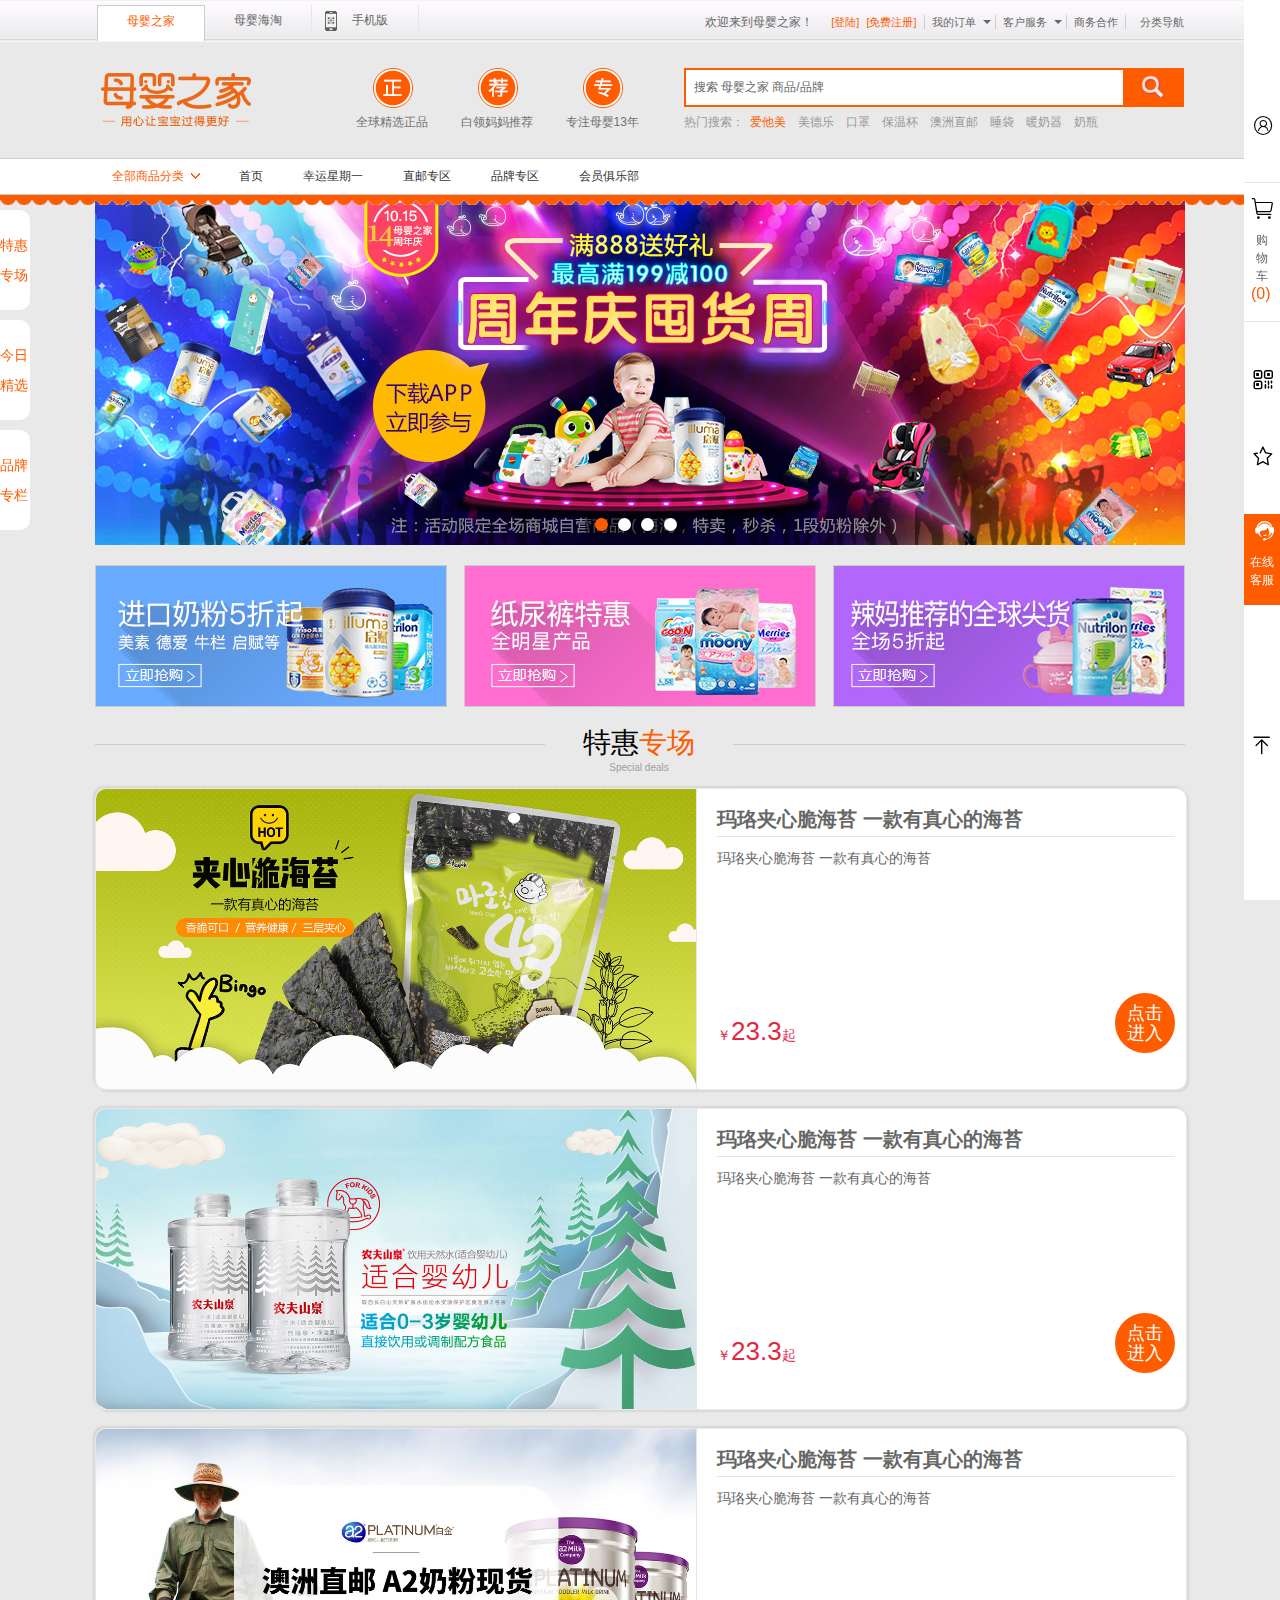
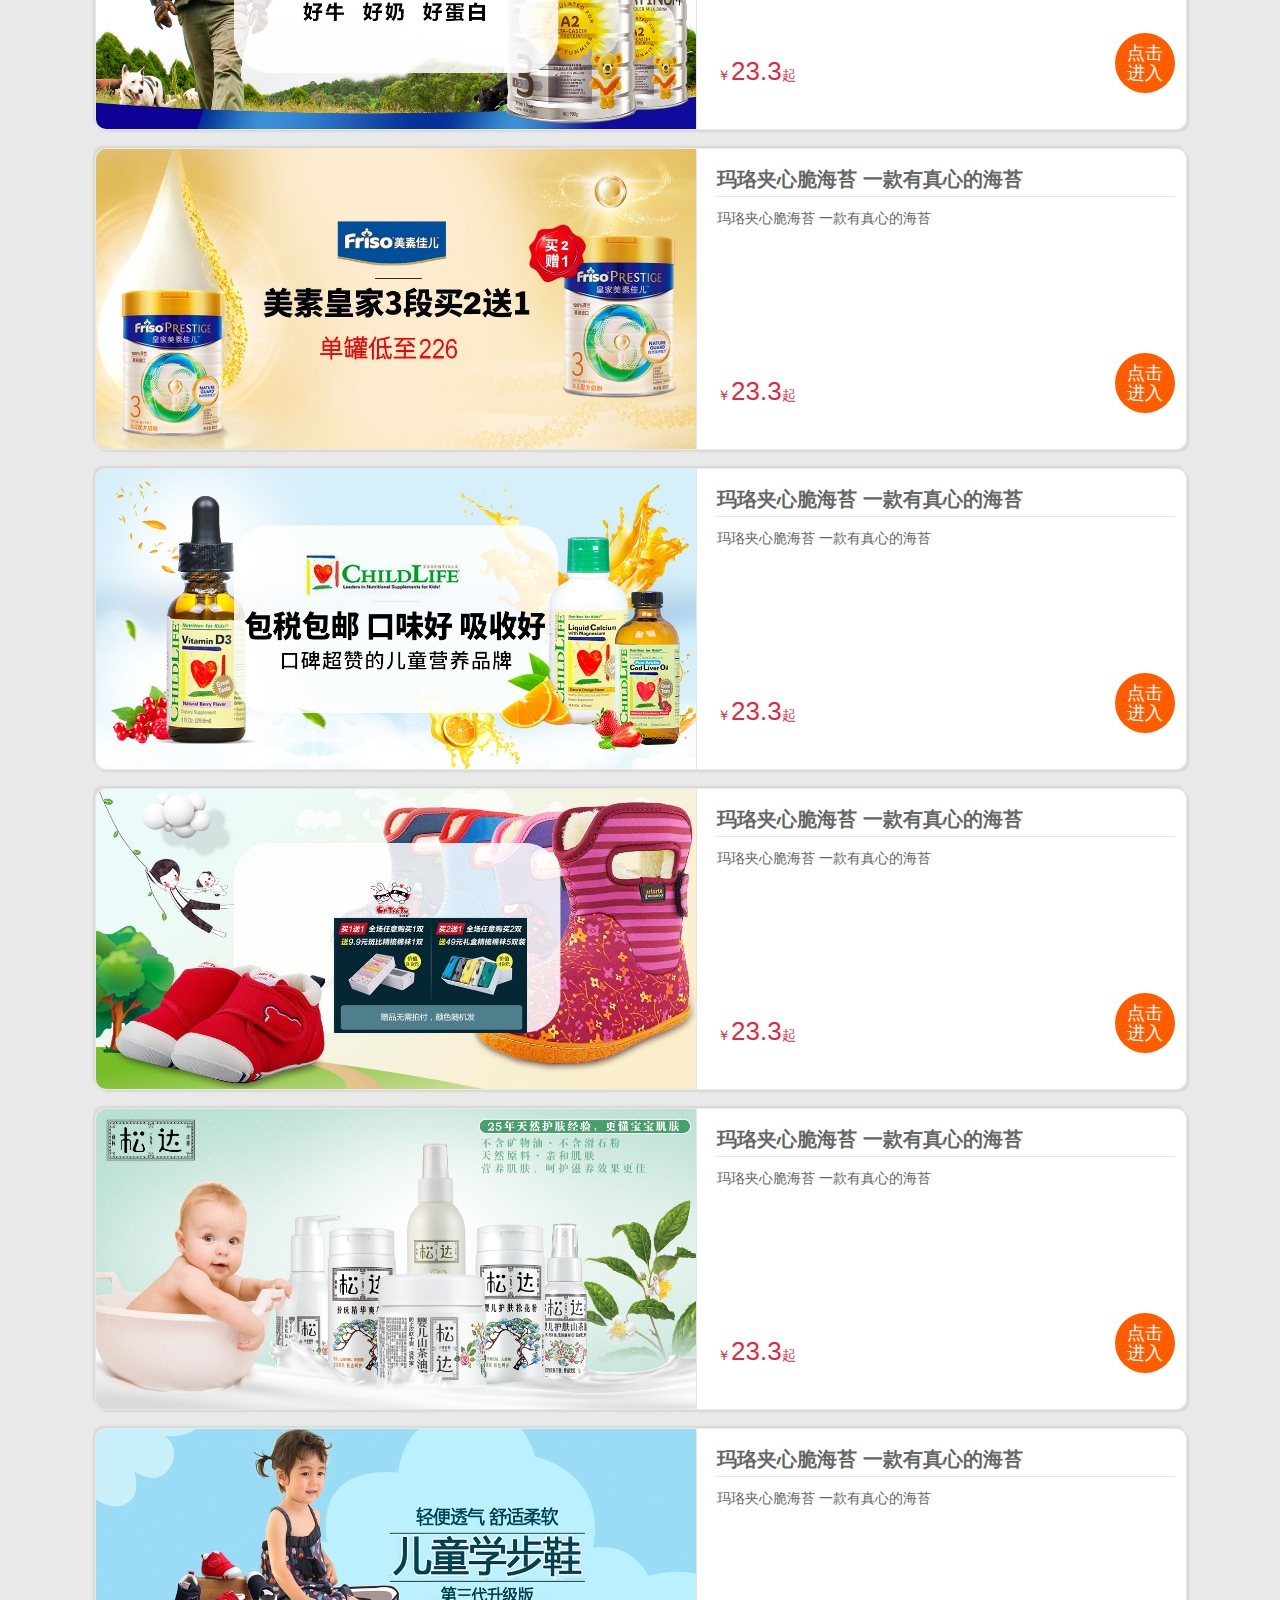
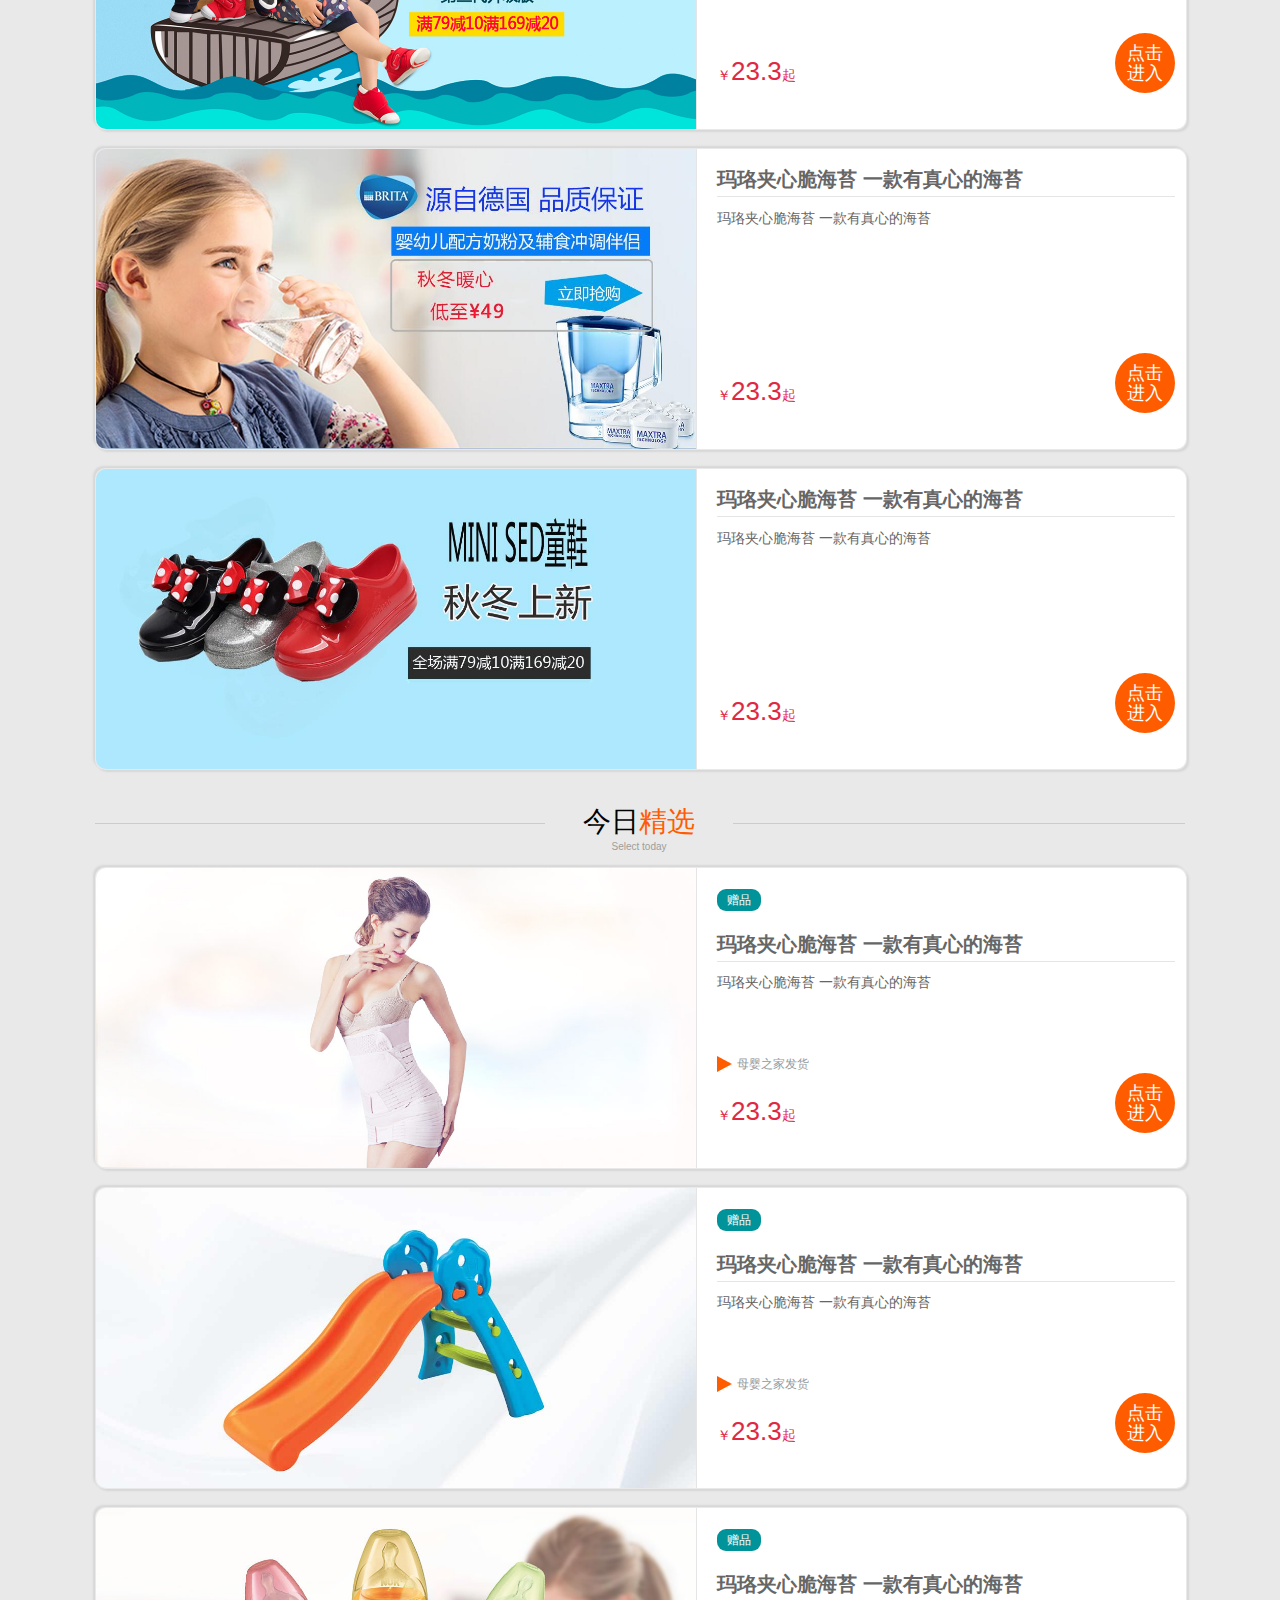
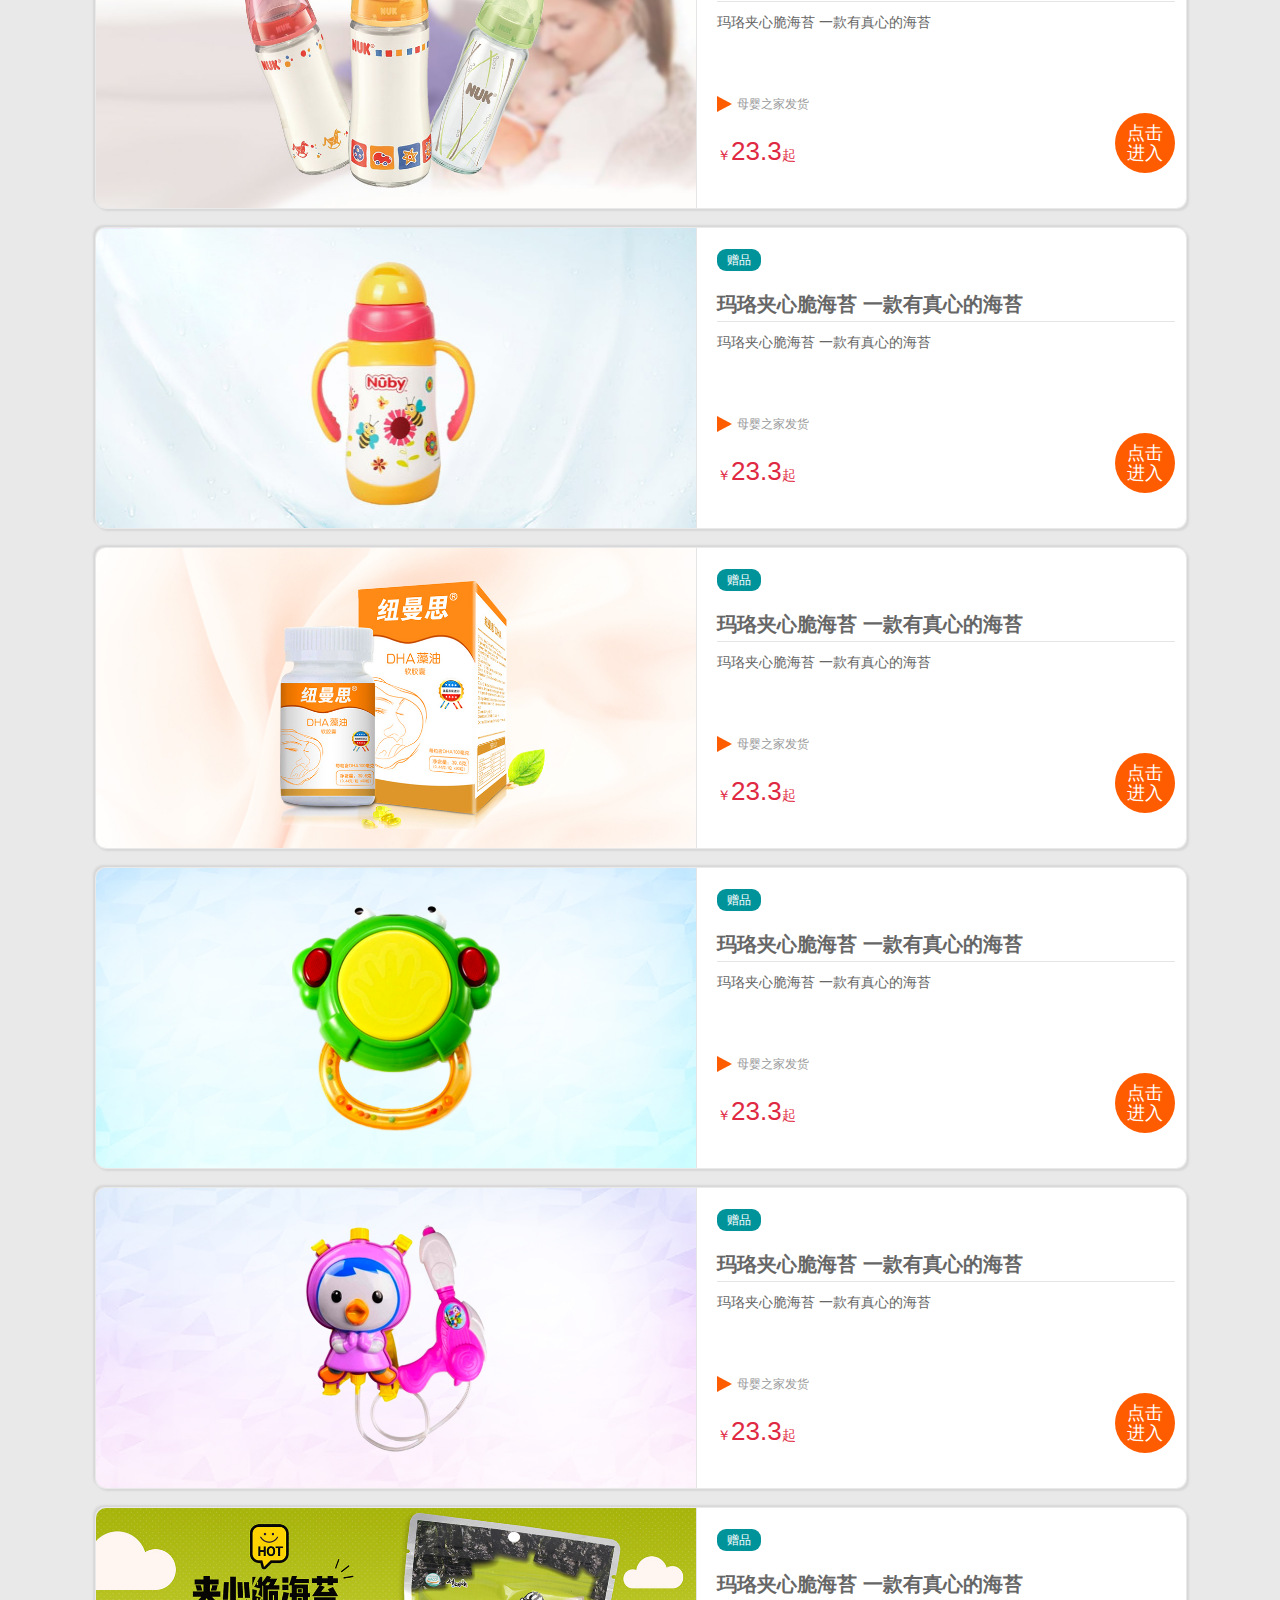
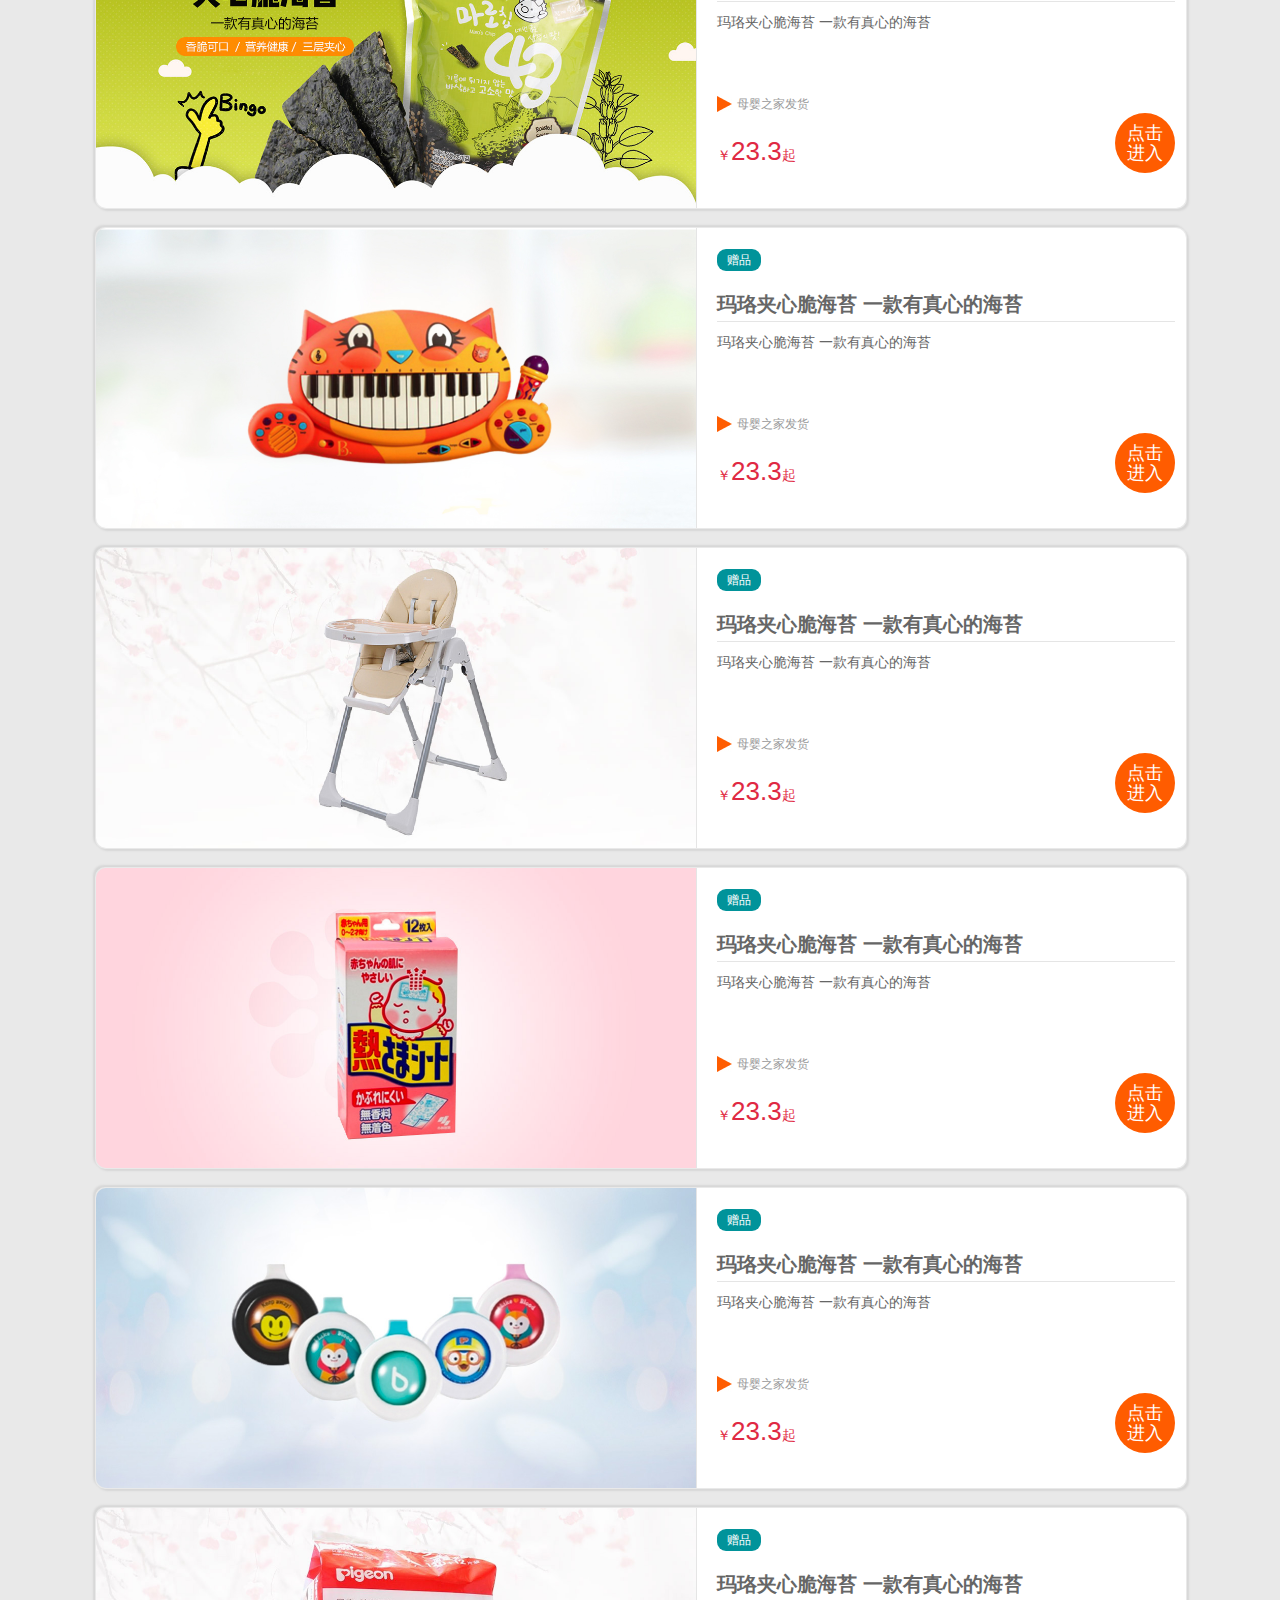
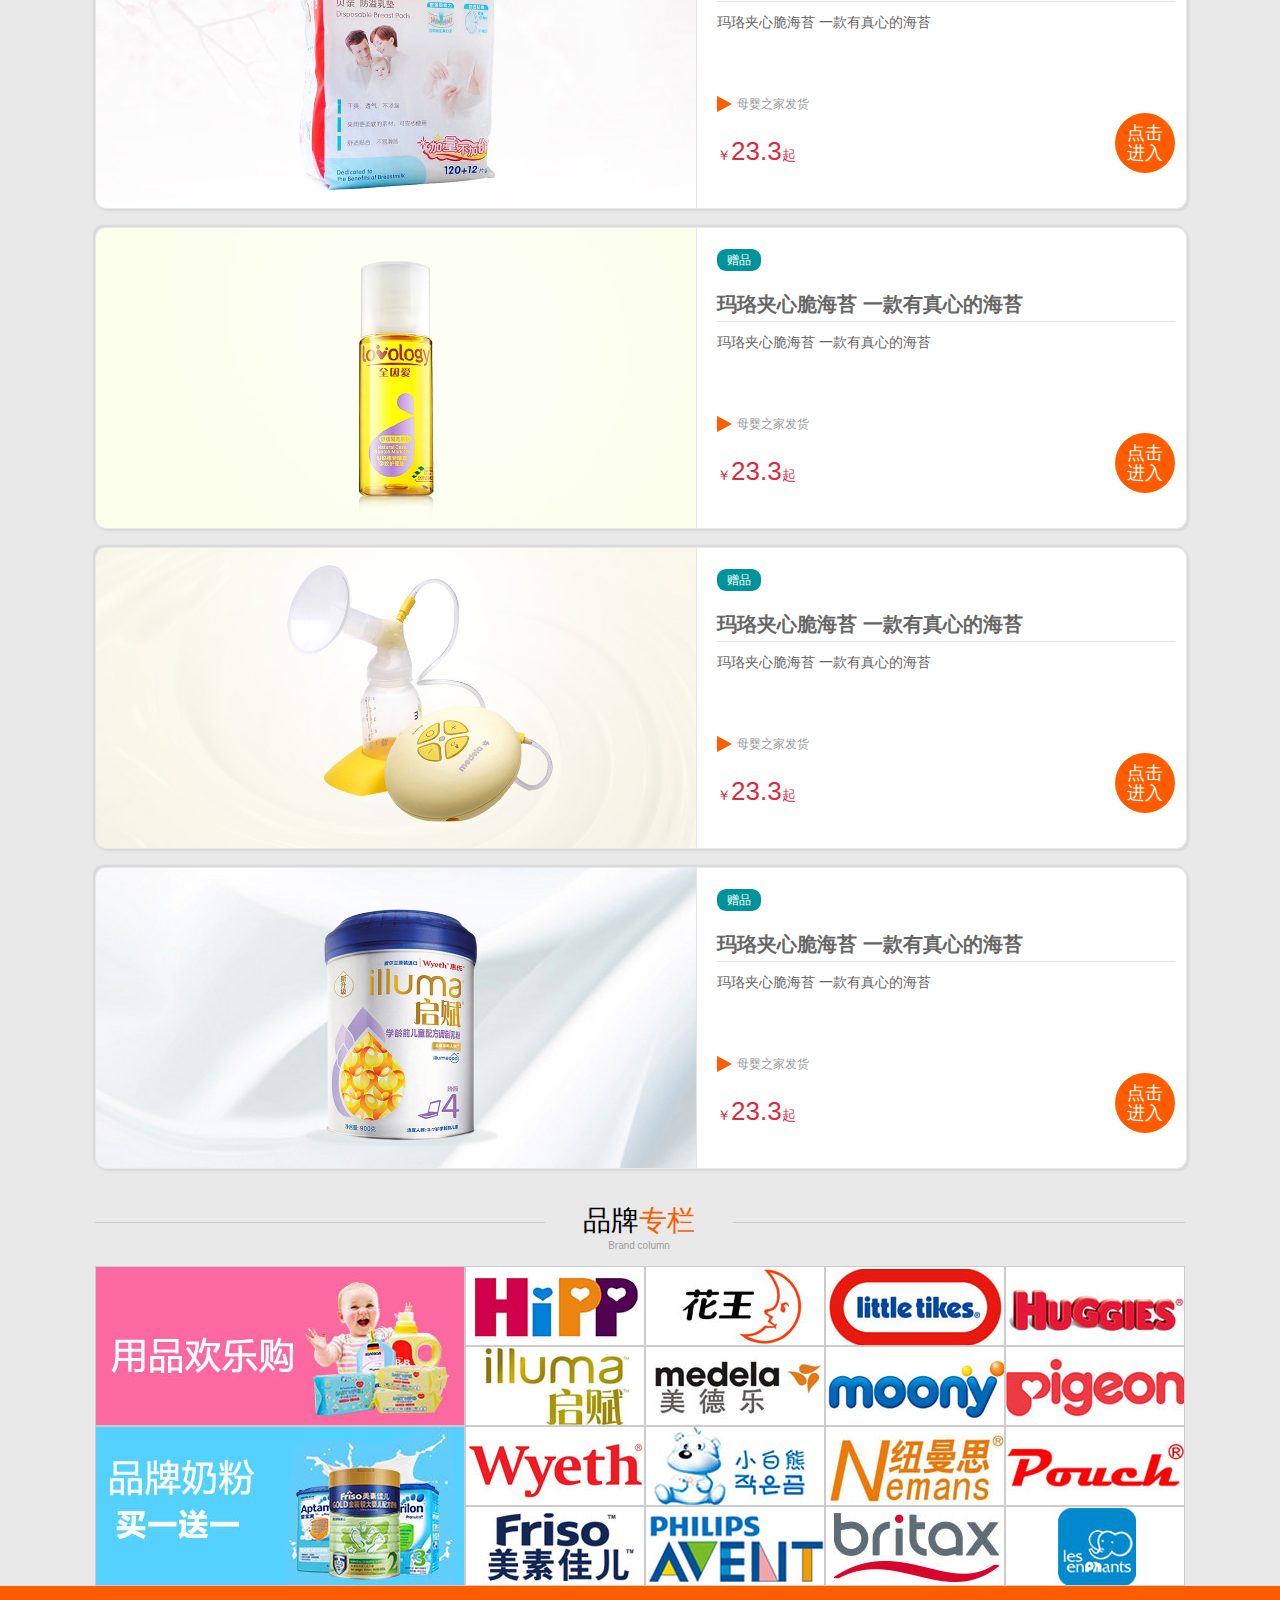
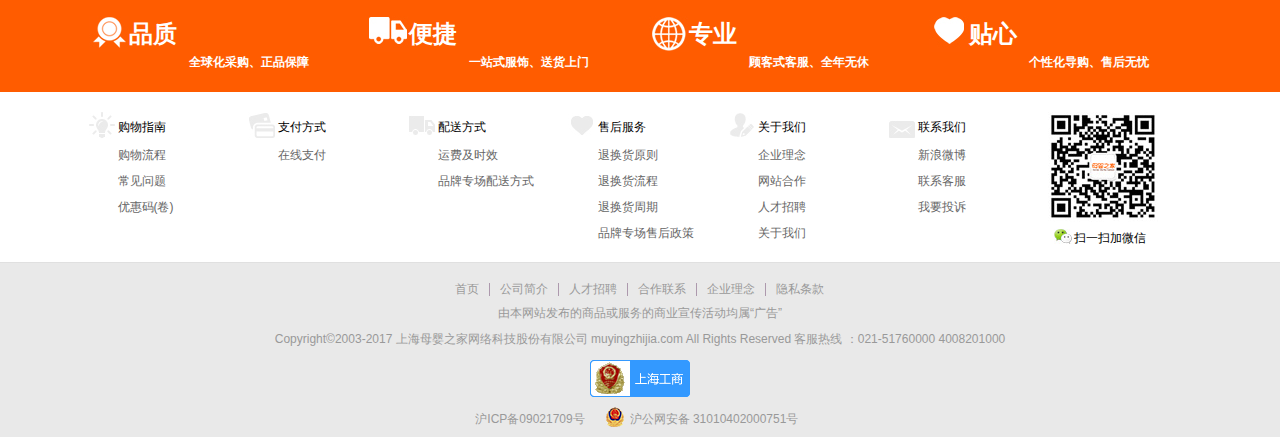
==== myzj-zuixin/html/index.html @ 72b18ee6 "提交项目-2017-11-07" ====
<!DOCTYPE html>
<html>
<head>
	<meta charset="UTF-8">
	<title>母婴之家首页</title>
	<!--<link rel="stylesheet" type="text/css" href="../css/common.css"/>-->
	<link rel="stylesheet" type="text/css" href="../css/index.css"/>
	<link rel="stylesheet" type="text/css" href="../css/iconfont/iconfont.css">
	<script src="../js/jquery-1.11.1.min.js"></script>
	<script src="../js/index.js"></script>
</head>
<body>
	<div class="aside">
		<div class="asidebox">
			<div class="person"><i class="iconfont icon-yonghu"></i></div>
			<div class="shopCar"><i class="iconfont icon-gouwuche"></i><p>购物车</p><span>(0)</span></div>
			<div class="ewm"><i class="iconfont icon-erweima"></i></div>
			<div class="wjx"><i class="iconfont icon-wujiaoxing-copy"></i></div>
			<div class="kefu"><i class="iconfont icon-kefu"></i><p>在线客服</p></div>
			<div class="db"><i class="iconfont icon-dingbu"></i></div>
			<div class="my">
				<div></div>
				<i class="iconfont icon-chahao"></i>
				<img src="../Index-img/139.jpg" />
				<p class="txt1">您好，母婴之家用户，请&ensp;<a href="#">登录</a>&ensp;&ensp;|&ensp;&ensp;<a href="#">注册</a></p>
			</div>
			<div class="my-car">
				<div></div>
				<p class="shop"><span>购物车</span><i class="iconfont icon-chahao"></i></p>
				<img src="../Index-img/140.jpg" />
				<p class="txt3">您的购物车还是空的去挑选喜欢的商品吧~</p>
				<p class="txt4">您可能会喜欢</p>
			</div>
			<div class="my-two">
				<div></div>
				<i class="iconfont icon-chahao"></i>
				<img src="../Index-img/139.jpg" />
				<p class="txt1">您好，母婴之家用户，请&ensp;<a href="#">登录</a>&ensp;&ensp;|&ensp;&ensp;<a href="#">注册</a></p>
			</div>
			<div class="my-kefu"><div></div>客服</div>
			<div class="my-top"><div></div>返回顶部</div>
		</div>
	</div>
	
	<div class="header">
		<div class="headerbox">
			<div class="header-top">
				<div class="left">
					<a href="http://127.0.0.1:8020/01cookie/myzj-zuixin/html/index.html" class="my">母婴之家</a>
					<a href="http://haitao.muyingzhijia.com/">母婴海淘</a>
					<div class="lastbox">
						<a href="#" class="last">
							<span>手机版</span>
						</a>
						<img src="../Index-img/9.jpg" class="pic"/>
					</div>
				</div>
				<div class="right">
					<p>欢迎来到母婴之家！</p>
					<a href="http://127.0.0.1:8020/01cookie/myzj-zuixin/html/login.html" class="login">[登陆]</a>
					<a href="http://127.0.0.1:8020/01cookie/myzj-zuixin/html/regist.html" class="free">[免费注册]</a>
					<li class="one">
						<a href="#" class="link">我的订单<span></span></a>
						<ul>
							<li><a href="#"></a></li>
							<li><a href="#">我的家</a></li>
							<li><a href="#">我的提问</a></li>
							<li><a href="#">我的评论</a></li>
							<li><a href="#">我的收藏</a></li>
							<li><a href="#">我的幸运星</a></li>
						</ul>
					</li>
					<li class="one">
						<a href="#" class="link">客户服务<span></span></a>
						<ul>
							<li><a href="#"></a></li>
							<li><a href="#">在线客服</a></li>
							<li><a href="#">帮助中心</a></li>
						</ul>
					</li>
					<li class="one"><a href="#">商务合作</a></li>
					<li class="one"><a href="#" class="last">分类导航</a></li>
				</div>
			</div>
			<div class="header-bottom">
				<div class="left"></div>
				<div class="center">
					<li>
						<img src="../Index-img/2.jpg"/>
						<a href="#">全球精选正品</a>
					</li>
					<li>
						<img src="../Index-img/3.jpg"/>
						<a href="#">白领妈妈推荐</a>
					</li>
					<li>
						<img src="../Index-img/4.jpg"/>
						<a href="#">专注母婴13年</a>
					</li>
				</div>
				<div class="right">
					<input type= "text" class="txt" value = "搜索 母婴之家 商品/品牌"/>
					<a href="#" class="btn"></a>
					<ul>
						<li>热门搜索：</li>
						<li><a href="#" class="first" title="爱他美">爱他美</a></li>
						<li><a href="#" title="美德乐">美德乐</a></li>
						<li><a href="#" title="口罩">口罩</a></li>
						<li><a href="#" title="保温杯">保温杯</a></li>
						<li><a href="#" title="澳洲直邮">澳洲直邮</a></li>
						<li><a href="#" title="睡袋">睡袋</a></li>
						<li><a href="#" title="暖奶器">暖奶器</a></li>
						<li><a href="#"title="奶瓶">奶瓶</a></li>
					</ul>
				</div>
			</div>
		</div>
	</div>
	<div class="nav">
		<div class="navbox">
			<div class="navcontent">
				<a href="#" class="all">全部商品分类</a>
			<div class="side">
				<ul>
					<li>
						<a href="#" class="li"><img src ="../Index-img/11.jpg" class="img"/>妈妈专区</a>
						<div class="links">
							<div class="link-left">
								<div class="content">
									<dl>
										<dt><a href="#">孕妇内衣</a></dt>
										<dd><a href="#">哺乳文胸</a></dd>
										<dd><a href="#">内裤/生理裤/产检裤</a></dd>
										<dd><a href="#">托腹裤/带</a></dd>
									</dl>
									<dl>
										<dt><a href="#">孕妇装</a></dt>
										<dd><a href="#">孕妇帽/产妇帽</a></dd>
										<dd><a href="#">孕妇鞋/袜</a></dd>
										<dd><a href="#">防辐射服/用品</a></dd>
										<dd><a href="#">月子服/哺乳衣/居家服</a></dd>
										<dd><a href="#">上衣薄外套</a></dd>
										<dd><a href="#">裤子/打底裤</a></dd>
										<dd><a href="#">裙子</a></dd>
									</dl>
									<dl>
										<dt><a href="#">母乳喂养</a></dt>
										<dd><a href="#">吸奶器</a></dd>
										<dd><a href="#">母乳储存</a></dd>
										<dd><a href="#">防溢乳垫</a></dd>
										<dd><a href="#">乳头保护/矫正</a></dd>
										<dd><a href="#">保温冰包/盒</a></dd>
										<dd><a href="#">母乳喂养配件</a></dd>
									</dl>
									<dl>
										<dt><a href="#">孕妈美容</a></dt>
										<dd><a href="#">眼部护理</a></dd>
										<dd><a href="#">面部护理</a></dd>
										<dd><a href="#">身体护理</a></dd>
										<dd><a href="#">洗发沐浴</a></dd>
										<dd><a href="#">口腔护理</a></dd>
									</dl>
									<dl>
										<dt><a href="#">待产/护理</a></dt>
										<dd><a href="#">哺乳枕/侧睡枕/抱枕靠垫</a></dd>
										<dd><a href="#">妈妈湿巾/清洁棉</a></dd>
										<dd><a href="#">一次性用品</a></dd>
										<dd><a href="#">产褥垫护理垫</a></dd>
										<dd><a href="#">待产包</a></dd>
										<dd><a href="#">卫生巾</a></dd>
									</dl>
									<dl>
										<dt><a href="#">塑性美体</a></dt>
										<dd><a href="#">束腹带/骨盆带</a></dd>
										<dd><a href="#">束身衣/束腹裤</a></dd>
										<dd><a href="#">妊娠纹修复</a></dd>
									</dl>
									<dl>
										<dt><a href="#">妈妈营养品</a></dt>
										<dd><a href="#">孕妇奶粉</a></dd>
										<dd><a href="#">叶酸</a></dd>
										<dd><a href="#">DHA/鱼油</a></dd>
										<dd><a href="#">益生菌/元</a></dd>
										<dd><a href="#">钙铁锌</a></dd>
										<dd><a href="#">营养素</a></dd>
										<dd><a href="#">产后营养素</a></dd>
										<dd><a href="#">坚果/休闲食品</a></dd>
									</dl>
								</div>
							</div>
							<div class="link-right">
								<a href="#"><img src="../Index-img/23.jpg"/></a>
								<a href="#"><img src="../Index-img/24.jpg"/></a>
								<a href="#"><img src="../Index-img/25.jpg"/></a>
								<a href="#"><img src="../Index-img/26.jpg"/></a>
								<a href="#"><img src="../Index-img/27.jpg"/></a>
								<a href="#"><img src="../Index-img/28.jpg"/></a>
								<a href="#"><img src="../Index-img/29.jpg"/></a>
								<a href="#"><img src="../Index-img/30.jpg"/></a>
								<a href="#"><img src="../Index-img/31.jpg"/></a>
								<a href="#"><img src="../Index-img/32.jpg"/></a>
								<a href="#"><img src="../Index-img/33.jpg"/></a>
								<a href="#"><img src="../Index-img/34.jpg"/></a>
							</div>
						</div>
					</li>
					<li>
							<a href="#" class="li"><img src ="../Index-img/12.jpg" class="img"/>哺乳喂养</a>
							<div class="links">
								<div class="link-left">
									<div class="content">
										<dl>
											<dt><a href="#">母乳喂养</a></dt>
											<dd><a href="#">吸奶器</a></dd>
											<dd><a href="#">母乳储存</a></dd>
											<dd><a href="#">防溢乳垫</a></dd>
											<dd><a href="#">乳头保护/矫正</a></dd>
											<dd><a href="#">保温冰包/盒</a></dd>
											<dd><a href="#">母乳喂养配件</a></dd>
										</dl>
										<dl>
											<dt><a href="#">孕妈美容</a></dt>
											<dd><a href="#">眼部护理</a></dd>
											<dd><a href="#">面部护理</a></dd>
											<dd><a href="#">身体护理</a></dd>
											<dd><a href="#">洗发沐浴</a></dd>
											<dd><a href="#">口腔护理</a></dd>
										</dl>
										<dl>
											<dt><a href="#">待产/护理</a></dt>
											<dd><a href="#">哺乳枕/侧睡枕/抱枕靠垫</a></dd>
											<dd><a href="#">妈妈湿巾/清洁棉</a></dd>
											<dd><a href="#">一次性用品</a></dd>
											<dd><a href="#">产褥垫护理垫</a></dd>
											<dd><a href="#">待产包</a></dd>
											<dd><a href="#">卫生巾</a></dd>
										</dl>
										<dl>
											<dt><a href="#">塑性美体</a></dt>
											<dd><a href="#">束腹带/骨盆带</a></dd>
											<dd><a href="#">束身衣/束腹裤</a></dd>
											<dd><a href="#">妊娠纹修复</a></dd>
										</dl>
										<dl>
											<dt><a href="#">妈妈营养品</a></dt>
											<dd><a href="#">孕妇奶粉</a></dd>
											<dd><a href="#">叶酸</a></dd>
											<dd><a href="#">DHA/鱼油</a></dd>
											<dd><a href="#">益生菌/元</a></dd>
											<dd><a href="#">钙铁锌</a></dd>
											<dd><a href="#">营养素</a></dd>
											<dd><a href="#">产后营养素</a></dd>
											<dd><a href="#">坚果/休闲食品</a></dd>
										</dl>
									</div>
								</div>
								<div class="link-right">
									<a href="#"><img src="../Index-img/23.jpg"/></a>
									<a href="#"><img src="../Index-img/24.jpg"/></a>
									<a href="#"><img src="../Index-img/25.jpg"/></a>
									<a href="#"><img src="../Index-img/26.jpg"/></a>
									<a href="#"><img src="../Index-img/27.jpg"/></a>
									<a href="#"><img src="../Index-img/28.jpg"/></a>
									<a href="#"><img src="../Index-img/29.jpg"/></a>
									<a href="#"><img src="../Index-img/30.jpg"/></a>
									<a href="#"><img src="../Index-img/31.jpg"/></a>
									<a href="#"><img src="../Index-img/32.jpg"/></a>
									<a href="#"><img src="../Index-img/33.jpg"/></a>
									<a href="#"><img src="../Index-img/34.jpg"/></a>
								</div>
							</div>
					</li>
					<li>
						<a href="#" class="li"><img src ="../Index-img/13.jpg" class="img"/>奶粉辅食</a>
						<div class="links">
							<div class="link-left">
								<div class="content">
									<dl>
										<dt><a href="#">待产/护理</a></dt>
										<dd><a href="#">哺乳枕/侧睡枕/抱枕靠垫</a></dd>
										<dd><a href="#">妈妈湿巾/清洁棉</a></dd>
										<dd><a href="#">一次性用品</a></dd>
										<dd><a href="#">产褥垫护理垫</a></dd>
										<dd><a href="#">待产包</a></dd>
										<dd><a href="#">卫生巾</a></dd>
									</dl>
									<dl>
										<dt><a href="#">塑性美体</a></dt>
										<dd><a href="#">束腹带/骨盆带</a></dd>
										<dd><a href="#">束身衣/束腹裤</a></dd>
										<dd><a href="#">妊娠纹修复</a></dd>
									</dl>
									<dl>
										<dt><a href="#">妈妈营养品</a></dt>
										<dd><a href="#">孕妇奶粉</a></dd>
										<dd><a href="#">叶酸</a></dd>
										<dd><a href="#">DHA/鱼油</a></dd>
										<dd><a href="#">益生菌/元</a></dd>
										<dd><a href="#">钙铁锌</a></dd>
										<dd><a href="#">营养素</a></dd>
										<dd><a href="#">产后营养素</a></dd>
										<dd><a href="#">坚果/休闲食品</a></dd>
									</dl>
									<dl>
										<dt><a href="#">孕妇内衣</a></dt>
										<dd><a href="#">哺乳文胸</a></dd>
										<dd><a href="#">内裤/生理裤/产检裤</a></dd>
										<dd><a href="#">托腹裤/带</a></dd>
									</dl>
									<dl>
										<dt><a href="#">孕妇装</a></dt>
										<dd><a href="#">孕妇帽/产妇帽</a></dd>
										<dd><a href="#">孕妇鞋/袜</a></dd>
										<dd><a href="#">防辐射服/用品</a></dd>
										<dd><a href="#">月子服/哺乳衣/居家服</a></dd>
										<dd><a href="#">上衣薄外套</a></dd>
										<dd><a href="#">裤子/打底裤</a></dd>
										<dd><a href="#">裙子</a></dd>
									</dl>
									<dl>
										<dt><a href="#">母乳喂养</a></dt>
										<dd><a href="#">吸奶器</a></dd>
										<dd><a href="#">母乳储存</a></dd>
										<dd><a href="#">防溢乳垫</a></dd>
										<dd><a href="#">乳头保护/矫正</a></dd>
										<dd><a href="#">保温冰包/盒</a></dd>
										<dd><a href="#">母乳喂养配件</a></dd>
									</dl>
									<dl>
										<dt><a href="#">孕妈美容</a></dt>
										<dd><a href="#">眼部护理</a></dd>
										<dd><a href="#">面部护理</a></dd>
										<dd><a href="#">身体护理</a></dd>
										<dd><a href="#">洗发沐浴</a></dd>
										<dd><a href="#">口腔护理</a></dd>
									</dl>
									<dl>
										<dt><a href="#">待产/护理</a></dt>
										<dd><a href="#">哺乳枕/侧睡枕/抱枕靠垫</a></dd>
										<dd><a href="#">妈妈湿巾/清洁棉</a></dd>
										<dd><a href="#">一次性用品</a></dd>
										<dd><a href="#">产褥垫护理垫</a></dd>
										<dd><a href="#">待产包</a></dd>
										<dd><a href="#">卫生巾</a></dd>
									</dl>
									<dl>
										<dt><a href="#">塑性美体</a></dt>
										<dd><a href="#">束腹带/骨盆带</a></dd>
										<dd><a href="#">束身衣/束腹裤</a></dd>
										<dd><a href="#">妊娠纹修复</a></dd>
									</dl>
									<dl>
										<dt><a href="#">妈妈营养品</a></dt>
										<dd><a href="#">孕妇奶粉</a></dd>
										<dd><a href="#">叶酸</a></dd>
										<dd><a href="#">DHA/鱼油</a></dd>
										<dd><a href="#">益生菌/元</a></dd>
										<dd><a href="#">钙铁锌</a></dd>
										<dd><a href="#">营养素</a></dd>
										<dd><a href="#">产后营养素</a></dd>
										<dd><a href="#">坚果/休闲食品</a></dd>
									</dl>
								</div>
							</div>
							<div class="link-right">
								<a href="#"><img src="../Index-img/23.jpg"/></a>
								<a href="#"><img src="../Index-img/24.jpg"/></a>
								<a href="#"><img src="../Index-img/25.jpg"/></a>
								<a href="#"><img src="../Index-img/26.jpg"/></a>
								<a href="#"><img src="../Index-img/27.jpg"/></a>
								<a href="#"><img src="../Index-img/28.jpg"/></a>
								<a href="#"><img src="../Index-img/29.jpg"/></a>
								<a href="#"><img src="../Index-img/30.jpg"/></a>
								<a href="#"><img src="../Index-img/31.jpg"/></a>
								<a href="#"><img src="../Index-img/32.jpg"/></a>
								<a href="#"><img src="../Index-img/33.jpg"/></a>
								<a href="#"><img src="../Index-img/34.jpg"/></a>
							</div>
						</div>
					</li>
					<li>
						<a href="#" class="li"><img src ="../Index-img/14.jpg" class="img"/>纸尿裤湿巾</a>
						<div class="links">
							<div class="link-left">
								<div class="content">
									<dl>
										<dt><a href="#">母乳喂养</a></dt>
										<dd><a href="#">吸奶器</a></dd>
										<dd><a href="#">母乳储存</a></dd>
										<dd><a href="#">防溢乳垫</a></dd>
										<dd><a href="#">乳头保护/矫正</a></dd>
										<dd><a href="#">保温冰包/盒</a></dd>
										<dd><a href="#">母乳喂养配件</a></dd>
									</dl>
									<dl>
										<dt><a href="#">孕妈美容</a></dt>
										<dd><a href="#">眼部护理</a></dd>
										<dd><a href="#">面部护理</a></dd>
										<dd><a href="#">身体护理</a></dd>
										<dd><a href="#">洗发沐浴</a></dd>
										<dd><a href="#">口腔护理</a></dd>
									</dl>
									<dl>
										<dt><a href="#">待产/护理</a></dt>
										<dd><a href="#">哺乳枕/侧睡枕/抱枕靠垫</a></dd>
										<dd><a href="#">妈妈湿巾/清洁棉</a></dd>
										<dd><a href="#">一次性用品</a></dd>
										<dd><a href="#">产褥垫护理垫</a></dd>
										<dd><a href="#">待产包</a></dd>
										<dd><a href="#">卫生巾</a></dd>
									</dl>
									<dl>
										<dt><a href="#">塑性美体</a></dt>
										<dd><a href="#">束腹带/骨盆带</a></dd>
										<dd><a href="#">束身衣/束腹裤</a></dd>
										<dd><a href="#">妊娠纹修复</a></dd>
									</dl>
									<dl>
										<dt><a href="#">妈妈营养品</a></dt>
										<dd><a href="#">孕妇奶粉</a></dd>
										<dd><a href="#">叶酸</a></dd>
										<dd><a href="#">DHA/鱼油</a></dd>
										<dd><a href="#">益生菌/元</a></dd>
										<dd><a href="#">钙铁锌</a></dd>
										<dd><a href="#">营养素</a></dd>
										<dd><a href="#">产后营养素</a></dd>
										<dd><a href="#">坚果/休闲食品</a></dd>
									</dl>
								</div>
							</div>
							<div class="link-right">
								<a href="#"><img src="../Index-img/23.jpg"/></a>
								<a href="#"><img src="../Index-img/24.jpg"/></a>
								<a href="#"><img src="../Index-img/25.jpg"/></a>
								<a href="#"><img src="../Index-img/26.jpg"/></a>
								<a href="#"><img src="../Index-img/27.jpg"/></a>
								<a href="#"><img src="../Index-img/28.jpg"/></a>
								<a href="#"><img src="../Index-img/29.jpg"/></a>
								<a href="#"><img src="../Index-img/30.jpg"/></a>
								<a href="#"><img src="../Index-img/31.jpg"/></a>
								<a href="#"><img src="../Index-img/32.jpg"/></a>
								<a href="#"><img src="../Index-img/33.jpg"/></a>
								<a href="#"><img src="../Index-img/34.jpg"/></a>
							</div>
						</div>
					</li>
					<li>
						<a href="#" class="li"><img src ="../Index-img/15.jpg" class="img"/>洗护用品</a>
						<div class="links">
							<div class="link-left">
								<div class="content">
									<dl>
										<dt><a href="#">孕妇内衣</a></dt>
										<dd><a href="#">哺乳文胸</a></dd>
										<dd><a href="#">内裤/生理裤/产检裤</a></dd>
										<dd><a href="#">托腹裤/带</a></dd>
									</dl>
									<dl>
										<dt><a href="#">塑性美体</a></dt>
										<dd><a href="#">束腹带/骨盆带</a></dd>
										<dd><a href="#">束身衣/束腹裤</a></dd>
										<dd><a href="#">妊娠纹修复</a></dd>
									</dl>
									<dl>
										<dt><a href="#">妈妈营养品</a></dt>
										<dd><a href="#">孕妇奶粉</a></dd>
										<dd><a href="#">叶酸</a></dd>
										<dd><a href="#">DHA/鱼油</a></dd>
										<dd><a href="#">益生菌/元</a></dd>
										<dd><a href="#">钙铁锌</a></dd>
										<dd><a href="#">营养素</a></dd>
										<dd><a href="#">产后营养素</a></dd>
										<dd><a href="#">坚果/休闲食品</a></dd>
									</dl>
								</div>
							</div>
							<div class="link-right">
								<a href="#"><img src="../Index-img/23.jpg"/></a>
								<a href="#"><img src="../Index-img/24.jpg"/></a>
								<a href="#"><img src="../Index-img/25.jpg"/></a>
								<a href="#"><img src="../Index-img/26.jpg"/></a>
								<a href="#"><img src="../Index-img/27.jpg"/></a>
								<a href="#"><img src="../Index-img/28.jpg"/></a>
								<a href="#"><img src="../Index-img/29.jpg"/></a>
								<a href="#"><img src="../Index-img/30.jpg"/></a>
								<a href="#"><img src="../Index-img/31.jpg"/></a>
								<a href="#"><img src="../Index-img/32.jpg"/></a>
								<a href="#"><img src="../Index-img/33.jpg"/></a>
								<a href="#"><img src="../Index-img/34.jpg"/></a>
							</div>
						</div>
					</li>
					<li>
						<a href="#" class="li"><img src ="../Index-img/16.jpg" class="img"/>宝宝服饰</a>
						<div class="links">
							<div class="link-left">
								<div class="content">
									<dl>
										<dt><a href="#">母乳喂养</a></dt>
										<dd><a href="#">吸奶器</a></dd>
										<dd><a href="#">母乳储存</a></dd>
										<dd><a href="#">防溢乳垫</a></dd>
										<dd><a href="#">乳头保护/矫正</a></dd>
										<dd><a href="#">保温冰包/盒</a></dd>
										<dd><a href="#">母乳喂养配件</a></dd>
									</dl>
									<dl>
										<dt><a href="#">孕妈美容</a></dt>
										<dd><a href="#">眼部护理</a></dd>
										<dd><a href="#">面部护理</a></dd>
										<dd><a href="#">身体护理</a></dd>
										<dd><a href="#">洗发沐浴</a></dd>
										<dd><a href="#">口腔护理</a></dd>
									</dl>
									<dl>
										<dt><a href="#">待产/护理</a></dt>
										<dd><a href="#">哺乳枕/侧睡枕/抱枕靠垫</a></dd>
										<dd><a href="#">妈妈湿巾/清洁棉</a></dd>
										<dd><a href="#">一次性用品</a></dd>
										<dd><a href="#">产褥垫护理垫</a></dd>
										<dd><a href="#">待产包</a></dd>
										<dd><a href="#">卫生巾</a></dd>
									</dl>
									<dl>
										<dt><a href="#">塑性美体</a></dt>
										<dd><a href="#">束腹带/骨盆带</a></dd>
										<dd><a href="#">束身衣/束腹裤</a></dd>
										<dd><a href="#">妊娠纹修复</a></dd>
									</dl>
									<dl>
										<dt><a href="#">妈妈营养品</a></dt>
										<dd><a href="#">孕妇奶粉</a></dd>
										<dd><a href="#">叶酸</a></dd>
										<dd><a href="#">DHA/鱼油</a></dd>
										<dd><a href="#">益生菌/元</a></dd>
										<dd><a href="#">钙铁锌</a></dd>
										<dd><a href="#">营养素</a></dd>
										<dd><a href="#">产后营养素</a></dd>
										<dd><a href="#">坚果/休闲食品</a></dd>
									</dl>
								</div>
							</div>
							<div class="link-right">
								<a href="#"><img src="../Index-img/23.jpg"/></a>
								<a href="#"><img src="../Index-img/24.jpg"/></a>
								<a href="#"><img src="../Index-img/25.jpg"/></a>
								<a href="#"><img src="../Index-img/26.jpg"/></a>
								<a href="#"><img src="../Index-img/27.jpg"/></a>
								<a href="#"><img src="../Index-img/28.jpg"/></a>
								<a href="#"><img src="../Index-img/29.jpg"/></a>
								<a href="#"><img src="../Index-img/30.jpg"/></a>
								<a href="#"><img src="../Index-img/31.jpg"/></a>
								<a href="#"><img src="../Index-img/32.jpg"/></a>
								<a href="#"><img src="../Index-img/33.jpg"/></a>
								<a href="#"><img src="../Index-img/34.jpg"/></a>
							</div>
						</div>
					</li>
					<li>
						<a href="#" class="li"><img src ="../Index-img/17.jpg" class="img"/>童车座椅</a>
						<div class="links">
							<div class="link-left">
								<div class="content">
									<dl>
										<dt><a href="#">孕妇内衣</a></dt>
										<dd><a href="#">哺乳文胸</a></dd>
										<dd><a href="#">内裤/生理裤/产检裤</a></dd>
										<dd><a href="#">托腹裤/带</a></dd>
									</dl>
									<dl>
										<dt><a href="#">孕妇装</a></dt>
										<dd><a href="#">孕妇帽/产妇帽</a></dd>
										<dd><a href="#">孕妇鞋/袜</a></dd>
										<dd><a href="#">防辐射服/用品</a></dd>
										<dd><a href="#">月子服/哺乳衣/居家服</a></dd>
										<dd><a href="#">上衣薄外套</a></dd>
										<dd><a href="#">裤子/打底裤</a></dd>
										<dd><a href="#">裙子</a></dd>
									</dl>
									<dl>
										<dt><a href="#">孕妇装</a></dt>
										<dd><a href="#">孕妇帽/产妇帽</a></dd>
										<dd><a href="#">孕妇鞋/袜</a></dd>
										<dd><a href="#">防辐射服/用品</a></dd>
										<dd><a href="#">月子服/哺乳衣/居家服</a></dd>
										<dd><a href="#">上衣薄外套</a></dd>
										<dd><a href="#">裤子/打底裤</a></dd>
										<dd><a href="#">裙子</a></dd>
									</dl>
									<dl>
										<dt><a href="#">母乳喂养</a></dt>
										<dd><a href="#">吸奶器</a></dd>
										<dd><a href="#">母乳储存</a></dd>
										<dd><a href="#">防溢乳垫</a></dd>
										<dd><a href="#">乳头保护/矫正</a></dd>
										<dd><a href="#">保温冰包/盒</a></dd>
										<dd><a href="#">母乳喂养配件</a></dd>
									</dl>
									<dl>
										<dt><a href="#">孕妈美容</a></dt>
										<dd><a href="#">眼部护理</a></dd>
										<dd><a href="#">面部护理</a></dd>
										<dd><a href="#">身体护理</a></dd>
										<dd><a href="#">洗发沐浴</a></dd>
										<dd><a href="#">口腔护理</a></dd>
									</dl>
									<dl>
										<dt><a href="#">待产/护理</a></dt>
										<dd><a href="#">哺乳枕/侧睡枕/抱枕靠垫</a></dd>
										<dd><a href="#">妈妈湿巾/清洁棉</a></dd>
										<dd><a href="#">一次性用品</a></dd>
										<dd><a href="#">产褥垫护理垫</a></dd>
										<dd><a href="#">待产包</a></dd>
										<dd><a href="#">卫生巾</a></dd>
									</dl>
									<dl>
										<dt><a href="#">塑性美体</a></dt>
										<dd><a href="#">束腹带/骨盆带</a></dd>
										<dd><a href="#">束身衣/束腹裤</a></dd>
										<dd><a href="#">妊娠纹修复</a></dd>
									</dl>
									<dl>
										<dt><a href="#">妈妈营养品</a></dt>
										<dd><a href="#">孕妇奶粉</a></dd>
										<dd><a href="#">叶酸</a></dd>
										<dd><a href="#">DHA/鱼油</a></dd>
										<dd><a href="#">益生菌/元</a></dd>
										<dd><a href="#">钙铁锌</a></dd>
										<dd><a href="#">营养素</a></dd>
										<dd><a href="#">产后营养素</a></dd>
										<dd><a href="#">坚果/休闲食品</a></dd>
									</dl>
								</div>
							</div>
							<div class="link-right">
								<a href="#"><img src="../Index-img/23.jpg"/></a>
								<a href="#"><img src="../Index-img/24.jpg"/></a>
								<a href="#"><img src="../Index-img/25.jpg"/></a>
								<a href="#"><img src="../Index-img/26.jpg"/></a>
								<a href="#"><img src="../Index-img/27.jpg"/></a>
								<a href="#"><img src="../Index-img/28.jpg"/></a>
								<a href="#"><img src="../Index-img/29.jpg"/></a>
								<a href="#"><img src="../Index-img/30.jpg"/></a>
								<a href="#"><img src="../Index-img/31.jpg"/></a>
								<a href="#"><img src="../Index-img/32.jpg"/></a>
								<a href="#"><img src="../Index-img/33.jpg"/></a>
								<a href="#"><img src="../Index-img/34.jpg"/></a>
							</div>
						</div>
					</li>
					<li>
						<a href="#" class="li"><img src ="../Index-img/18.jpg" class="img"/>玩具</a>
						<div class="links">
							<div class="link-left">
								<div class="content">
									<dl>
										<dt><a href="#">孕妇内衣</a></dt>
										<dd><a href="#">哺乳文胸</a></dd>
										<dd><a href="#">内裤/生理裤/产检裤</a></dd>
										<dd><a href="#">托腹裤/带</a></dd>
									</dl>
									<dl>
										<dt><a href="#">孕妇装</a></dt>
										<dd><a href="#">孕妇帽/产妇帽</a></dd>
										<dd><a href="#">孕妇鞋/袜</a></dd>
										<dd><a href="#">防辐射服/用品</a></dd>
										<dd><a href="#">月子服/哺乳衣/居家服</a></dd>
										<dd><a href="#">上衣薄外套</a></dd>
										<dd><a href="#">裤子/打底裤</a></dd>
										<dd><a href="#">裙子</a></dd>
									</dl>
									<dl>
										<dt><a href="#">母乳喂养</a></dt>
										<dd><a href="#">吸奶器</a></dd>
										<dd><a href="#">母乳储存</a></dd>
										<dd><a href="#">防溢乳垫</a></dd>
										<dd><a href="#">乳头保护/矫正</a></dd>
										<dd><a href="#">保温冰包/盒</a></dd>
										<dd><a href="#">母乳喂养配件</a></dd>
									</dl>
									<dl>
										<dt><a href="#">塑性美体</a></dt>
										<dd><a href="#">束腹带/骨盆带</a></dd>
										<dd><a href="#">束身衣/束腹裤</a></dd>
										<dd><a href="#">妊娠纹修复</a></dd>
									</dl>
									<dl>
										<dt><a href="#">妈妈营养品</a></dt>
										<dd><a href="#">孕妇奶粉</a></dd>
										<dd><a href="#">叶酸</a></dd>
										<dd><a href="#">DHA/鱼油</a></dd>
										<dd><a href="#">益生菌/元</a></dd>
										<dd><a href="#">钙铁锌</a></dd>
										<dd><a href="#">营养素</a></dd>
										<dd><a href="#">产后营养素</a></dd>
										<dd><a href="#">坚果/休闲食品</a></dd>
									</dl>
									<dl>
										<dt><a href="#">孕妇内衣</a></dt>
										<dd><a href="#">哺乳文胸</a></dd>
										<dd><a href="#">内裤/生理裤/产检裤</a></dd>
										<dd><a href="#">托腹裤/带</a></dd>
									</dl>
									<dl>
										<dt><a href="#">孕妇装</a></dt>
										<dd><a href="#">孕妇帽/产妇帽</a></dd>
										<dd><a href="#">孕妇鞋/袜</a></dd>
										<dd><a href="#">防辐射服/用品</a></dd>
										<dd><a href="#">月子服/哺乳衣/居家服</a></dd>
										<dd><a href="#">上衣薄外套</a></dd>
										<dd><a href="#">裤子/打底裤</a></dd>
										<dd><a href="#">裙子</a></dd>
									</dl>
									<dl>
										<dt><a href="#">母乳喂养</a></dt>
										<dd><a href="#">吸奶器</a></dd>
										<dd><a href="#">母乳储存</a></dd>
										<dd><a href="#">防溢乳垫</a></dd>
										<dd><a href="#">乳头保护/矫正</a></dd>
										<dd><a href="#">保温冰包/盒</a></dd>
										<dd><a href="#">母乳喂养配件</a></dd>
									</dl>
								</div>
							</div>
							<div class="link-right">
								<a href="#"><img src="../Index-img/23.jpg"/></a>
								<a href="#"><img src="../Index-img/24.jpg"/></a>
								<a href="#"><img src="../Index-img/25.jpg"/></a>
								<a href="#"><img src="../Index-img/26.jpg"/></a>
								<a href="#"><img src="../Index-img/27.jpg"/></a>
								<a href="#"><img src="../Index-img/28.jpg"/></a>
								<a href="#"><img src="../Index-img/29.jpg"/></a>
								<a href="#"><img src="../Index-img/30.jpg"/></a>
								<a href="#"><img src="../Index-img/31.jpg"/></a>
								<a href="#"><img src="../Index-img/32.jpg"/></a>
								<a href="#"><img src="../Index-img/33.jpg"/></a>
								<a href="#"><img src="../Index-img/34.jpg"/></a>
							</div>
						</div>
					</li>
					<li>
						<a href="#" class="li"><img src ="../Index-img/19.jpg" class="img"/>床椅寝具</a>
						<div class="links">
							<div class="link-left">
								<div class="content">
									<dl>
										<dt><a href="#">孕妇内衣</a></dt>
										<dd><a href="#">哺乳文胸</a></dd>
										<dd><a href="#">内裤/生理裤/产检裤</a></dd>
										<dd><a href="#">托腹裤/带</a></dd>
									</dl>
									<dl>
										<dt><a href="#">孕妇装</a></dt>
										<dd><a href="#">孕妇帽/产妇帽</a></dd>
										<dd><a href="#">孕妇鞋/袜</a></dd>
										<dd><a href="#">防辐射服/用品</a></dd>
										<dd><a href="#">月子服/哺乳衣/居家服</a></dd>
										<dd><a href="#">上衣薄外套</a></dd>
										<dd><a href="#">裤子/打底裤</a></dd>
										<dd><a href="#">裙子</a></dd>
									</dl>
									<dl>
										<dt><a href="#">母乳喂养</a></dt>
										<dd><a href="#">吸奶器</a></dd>
										<dd><a href="#">母乳储存</a></dd>
										<dd><a href="#">防溢乳垫</a></dd>
										<dd><a href="#">乳头保护/矫正</a></dd>
										<dd><a href="#">保温冰包/盒</a></dd>
										<dd><a href="#">母乳喂养配件</a></dd>
									</dl>
									<dl>
										<dt><a href="#">孕妈美容</a></dt>
										<dd><a href="#">眼部护理</a></dd>
										<dd><a href="#">面部护理</a></dd>
										<dd><a href="#">身体护理</a></dd>
										<dd><a href="#">洗发沐浴</a></dd>
										<dd><a href="#">口腔护理</a></dd>
									</dl>
									<dl>
										<dt><a href="#">待产/护理</a></dt>
										<dd><a href="#">哺乳枕/侧睡枕/抱枕靠垫</a></dd>
										<dd><a href="#">妈妈湿巾/清洁棉</a></dd>
										<dd><a href="#">一次性用品</a></dd>
										<dd><a href="#">产褥垫护理垫</a></dd>
										<dd><a href="#">待产包</a></dd>
										<dd><a href="#">卫生巾</a></dd>
									</dl>
									<dl>
										<dt><a href="#">塑性美体</a></dt>
										<dd><a href="#">束腹带/骨盆带</a></dd>
										<dd><a href="#">束身衣/束腹裤</a></dd>
										<dd><a href="#">妊娠纹修复</a></dd>
									</dl>
									<dl>
										<dt><a href="#">妈妈营养品</a></dt>
										<dd><a href="#">孕妇奶粉</a></dd>
										<dd><a href="#">叶酸</a></dd>
										<dd><a href="#">DHA/鱼油</a></dd>
										<dd><a href="#">益生菌/元</a></dd>
										<dd><a href="#">钙铁锌</a></dd>
										<dd><a href="#">营养素</a></dd>
										<dd><a href="#">产后营养素</a></dd>
										<dd><a href="#">坚果/休闲食品</a></dd>
									</dl>
								</div>
							</div>
							<div class="link-right">
								<a href="#"><img src="../Index-img/23.jpg"/></a>
								<a href="#"><img src="../Index-img/24.jpg"/></a>
								<a href="#"><img src="../Index-img/25.jpg"/></a>
								<a href="#"><img src="../Index-img/26.jpg"/></a>
								<a href="#"><img src="../Index-img/27.jpg"/></a>
								<a href="#"><img src="../Index-img/28.jpg"/></a>
								<a href="#"><img src="../Index-img/29.jpg"/></a>
								<a href="#"><img src="../Index-img/30.jpg"/></a>
								<a href="#"><img src="../Index-img/31.jpg"/></a>
								<a href="#"><img src="../Index-img/32.jpg"/></a>
								<a href="#"><img src="../Index-img/33.jpg"/></a>
								<a href="#"><img src="../Index-img/34.jpg"/></a>
							</div>
						</div>
					</li>
				</ul>
			</div>
			</div>
			
			
			<ul class="navs">
				<li><a href="#" class="first">首页</a></li>
				<li><a href="#">幸运星期一</a></li>
				<li class="more">
					<a href="#">直邮专区</a>
					<ul>
						<li class="next"><a href="#">欧洲直邮</a></li>
					</ul>
				</li>
				<li><a href="#">品牌专区</a></li>
				<li><a href="#">会员俱乐部</a></li>
			</ul>
		</div>
	</div>
	<div class="banner">
		<div class="bannerbox">
			<div class="nv">
				<ul class="box">
		            <li style="left:0;"><a href="#" ><img src="../Index-img/35.jpg" alt="" /></a></li>
		            <li><a href="#"><img src="../Index-img/36.jpg" alt=""/></a></li>
		            <li><a href="#"><img src="../Index-img/37.jpg" alt=""/></a></li>
		            <li><a href="#"><img src="../Index-img/38.jpg" alt=""/></a></li>
	   </ul>
			</div>
      		<ol class="bt">
		        <li class="active"></li>
		        <li></li>
		        <li></li>
		        <li></li>
    		</ol>
		</div>
	</div>

	<div class="section">
		<div class="sectionbox">
			<div class="pic">
				<img src="../Index-img/39.jpg" alt="" />
			</div>
			<div class="pic">
				<img src="../Index-img/40.jpg" alt="" />
			</div>
			<div class="pic last">
				<img src="../Index-img/41.jpg" alt="" />
			</div>
		</div>
	</div>
	<div class="detail">
		<div class="detailbox">
			<div class="detail-one details">
				<div class="top">
					
				</div>
				<div class="bottom">
					
				</div>
			</div>
			<div class="detail-two details">
				<div class="top"></div>
				<div class="bottom">
					
				</div>
			</div>
			<div class="detail-three details">
				<div class="top">
					<div class="empty"></div>
					<div class="title">
						<p class="ch">品牌<span>专栏</span></p>
						<p class="eng">Brand column</p>
					</div>
				</div>
				<div class="bottom">
					<div class="bottom-left">
						<a href="#"><img src="../Index-img/98.jpg"/></a>
						<a href="#"><img src="../Index-img/99.jpg"/></a>
					</div>
					<div class="bottom-right">
						<a href="#"><img src="../Index-img/109.jpg"/></a>
						<a href="#"><img src="../Index-img/110.jpg"/></a>
						<a href="#"><img src="../Index-img/111.jpg"/></a>
						<a href="#"><img src="../Index-img/112.jpg"/></a>
						<a href="#"><img src="../Index-img/113.jpg"/></a>
						<a href="#"><img src="../Index-img/114.jpg"/></a>
						<a href="#"><img src="../Index-img/115.jpg"/></a>
						<a href="#"><img src="../Index-img/116.jpg"/></a>
						<a href="#"><img src="../Index-img/117.jpg"/></a>
						<a href="#"><img src="../Index-img/118.jpg"/></a>
						<a href="#"><img src="../Index-img/119.jpg"/></a>
						<a href="#"><img src="../Index-img/120.jpg"/></a>
						<a href="#"><img src="../Index-img/121.jpg"/></a>
						<a href="#"><img src="../Index-img/122.jpg"/></a>
						<a href="#"><img src="../Index-img/123.jpg"/></a>
						<a href="#"><img src="../Index-img/124.jpg"/></a>
					</div>
				</div>
			</div>
		</div>
	</div>
	<div id="last"></div>
	<div id="footer"></div>
	<div class="high">
		<div class="highbox">
			<div class="logopic"><img src="../Index-img/1.png/"></div>
			<ul class="dd">
				<li><a href="#" >首页</a></li>
				<li><a href="#">幸运星期一</a></li>
				<li class="ddlink">
					<a href="#" class="dda">直邮专区</a>
					<p><a href="#" class="ddaa">欧洲直邮</a></p>
				</li>
				<li><a href="#">品牌专区</a></li>
				<li><a href="#">会员俱乐部</a></li>
			</ul>
			<div class="search">
				<input type= "text" class="ipt" value = "搜索 母婴之家 商品/品牌"/>
				<a href="#" class="btn"></a>
			</div>
		</div>
	</div>
	<div class="asidepic">
		<i class="iconfont icon-chahao1"></i>
		<img src="../Index-img/141.png" class="picture1"/>
		<img src="../Index-img/142.png" class="picture2"/>
	</div>
	<div class="louti">
		<ul>
			<li>特惠专场</li>
			<li>今日精选</li>
			<li>品牌专栏</li>
		</ul>
	</div>
</body>
</html>
<script src="../js/header-tab.js"></script>
<script src="../js/aside.js"></script>
<script type="text/javascript">
	$("#last").load("public.html .last");
	$("#footer").load("common.html .footer");
</script>
---- myzj-zuixin/css/common.css ----
@charset "utf-8";
/* CSS Document */
html,body,div,p,ul,ol,li,dl,dt,dd,table,tr,td,th,caption,form,hr,h1,h2,h3,h4,h5,h6,input,img{
	margin:0;
	padding:0;
}
body{
	font-family: "微软雅黑",Arial;
}
a{
	text-decoration: none;
}
ul,li{
	list-style: none;
}
img{
	border:none;
}
---- myzj-zuixin/css/index.css ----
@charset "UTF-8";
html, body, div, p, ul, ol, li, dl, dt, dd, table, tr, td, th, caption, form, hr, h1, h2, h3, h4, h5, h6, input, img {
  margin: 0;
  padding: 0; }

body {
  font-family: "微软雅黑",Arial;
  background: #e9e9e9; }

a {
  text-decoration: none;
  cursor: pointer; }

ul, li {
  list-style: none; }

img {
  border: none; }

.last {
  width: 100%;
  height: 276px; }
  .last .lastbox {
    width: 100%;
    background: #ff5c00;
    height: 276px; }
    .last .lastbox .last-top {
      width: 1133px;
      height: 76px;
      padding-left: 30px;
      padding-top: 30px;
      margin: 0 auto; }
      .last .lastbox .last-top .infor {
        width: 260px;
        padding-right: 20px;
        float: left; }
        .last .lastbox .last-top .infor a {
          float: left;
          width: 60px;
          padding-left: 40px;
          height: 36px;
          color: white;
          font-size: 24px;
          font-weight: 900;
          line-height: 36px; }
        .last .lastbox .last-top .infor .one {
          background: url(../Index-img/126.jpg) no-repeat; }
        .last .lastbox .last-top .infor .two {
          background: url(../Index-img/125.jpg) no-repeat; }
        .last .lastbox .last-top .infor .three {
          background: url(../Index-img/127.jpg) no-repeat; }
        .last .lastbox .last-top .infor .four {
          background: url(../Index-img/128.jpg) no-repeat; }
        .last .lastbox .last-top .infor p {
          float: left;
          width: 160px;
          height: 20px;
          line-height: 20px;
          color: white;
          font-size: 12px;
          font-weight: 900;
          padding-top: 36px; }
    .last .lastbox .last-boxed {
      width: 100%;
      height: 170px;
      background: white; }
      .last .lastbox .last-boxed .last-bottom {
        width: 1135px;
        margin: 0 auto;
        height: 150px;
        padding-left: 30px;
        padding-top: 20px; }
        .last .lastbox .last-boxed .last-bottom .left {
          float: left;
          width: 960px; }
          .last .lastbox .last-boxed .last-bottom .left dl {
            float: left;
            padding-left: 30px;
            width: 130px; }
          .last .lastbox .last-boxed .last-bottom .left .one {
            background: url(../Index-img/129.jpg) no-repeat; }
          .last .lastbox .last-boxed .last-bottom .left .two {
            background: url(../Index-img/130.jpg) no-repeat; }
          .last .lastbox .last-boxed .last-bottom .left .three {
            background: url(../Index-img/131.jpg) no-repeat; }
          .last .lastbox .last-boxed .last-bottom .left .four {
            background: url(../Index-img/132.jpg) no-repeat; }
          .last .lastbox .last-boxed .last-bottom .left .five {
            background: url(../Index-img/133.jpg) no-repeat; }
          .last .lastbox .last-boxed .last-bottom .left .six {
            background: url(../Index-img/134.jpg) no-repeat; }
          .last .lastbox .last-boxed .last-bottom .left dt {
            height: 30px;
            color: #000;
            font-size: 12px;
            line-height: 30px; }
          .last .lastbox .last-boxed .last-bottom .left dd a {
            height: 26px;
            color: #666666;
            font-size: 12px;
            line-height: 26px; }
            .last .lastbox .last-boxed .last-bottom .left dd a:hover {
              color: #ff5c00; }
        .last .lastbox .last-boxed .last-bottom .right {
          width: 110px;
          float: left; }
          .last .lastbox .last-boxed .last-bottom .right .weixin {
            width: 96px;
            height: 24px;
            color: #000;
            font-size: 12px;
            line-height: 24px;
            padding-left: 26px;
            background: url(../Index-img/136.jpg) no-repeat 6px 3px; }

.footer {
  width: 100%;
  height: 174px;
  border-top: 1px solid #e0e0e0; }
  .footer .footerbox {
    width: 1163px;
    padding-top: 20px;
    margin: 0 auto; }
    .footer .footerbox .naved {
      width: 390px;
      margin: 0 auto;
      overflow: hidden; }
      .footer .footerbox .naved a {
        float: left;
        padding: 0 10px;
        height: 13px;
        color: #999;
        font-size: 12px;
        line-height: 13px;
        border-right: 1px solid #ad99ad; }
        .footer .footerbox .naved a:hover {
          color: #ff5c00; }
      .footer .footerbox .naved .rule {
        border-right: 0; }
    .footer .footerbox .page1, .footer .footerbox .page2 {
      height: 34px;
      color: #999;
      font-size: 12px;
      line-height: 34px;
      text-align: center; }
    .footer .footerbox .page2 {
      height: 18px;
      line-height: 18px; }
    .footer .footerbox .tu {
      display: block;
      margin: 0 auto;
      width: 100px;
      height: 47px;
      margin-top: 12px; }
    .footer .footerbox .page3 {
      text-align: center;
      margin: 0 auto;
      width: 370px;
      overflow: hidden; }
      .footer .footerbox .page3 a {
        width: 150px;
        float: left;
        height: 24px;
        color: #999;
        font-size: 12px;
        line-height: 24px; }
      .footer .footerbox .page3 .right {
        width: 170px;
        padding-left: 24px;
        background: url(../Index-img/138.png) no-repeat; }

.aside {
  width: 36px;
  height: 100%;
  background: white;
  position: fixed;
  right: 0;
  top: 0;
  z-index: 50;
  cursor: pointer; }
  .aside .asidebox {
    width: 36px;
    height: 688px;
    position: fixed;
    top: 0;
    bottom: 0;
    margin: auto; }
  .aside div {
    width: 22px;
    margin: 0 auto; }
    .aside div p {
      font-size: 12px;
      color: #666666;
      width: 22px;
      line-height: 18px;
      text-align: center;
      padding-top: 10px; }
  .aside .person {
    margin-bottom: 40px;
    padding-top: 6px;
    padding-left: 4px;
    width: 32px;
    height: 30px; }
  .aside .shopCar {
    width: 29px;
    height: 124px;
    padding-left: 7px;
    padding-top: 14px;
    border-top: 1px solid #eae5e1;
    border-bottom: 1px solid #eae5e1; }
    .aside .shopCar span {
      color: #ff5c00; }
  .aside .kefu {
    width: 36px;
    height: 86px;
    color: white;
    padding-top: 5px;
    background: #ff5c00; }
    .aside .kefu .icon-kefu {
      padding-left: 10px; }
    .aside .kefu p {
      width: 26px;
      color: white;
      margin: 0 auto; }
  .aside .ewm {
    margin: 40px 0;
    padding-top: 6px;
    padding-left: 8px;
    width: 28px;
    height: 30px; }
  .aside .wjx {
    padding-top: 6px;
    padding-left: 8px;
    width: 28px;
    height: 30px;
    margin-bottom: 40px; }
  .aside .db {
    position: absolute;
    left: 0;
    padding-left: 7px;
    padding-top: 5px;
    width: 29px;
    height: 31px;
    bottom: 30px; }
  .aside .iconfont {
    font-size: 22px; }
  .aside .my {
    position: absolute;
    width: 288px;
    height: 160px;
    left: -320px;
    top: 0;
    background: white;
    display: none; }
    .aside .my div {
      position: absolute;
      right: -12px;
      top: 12px;
      width: 0;
      height: 0;
      border: 6px solid transparent;
      border-left-color: white; }
    .aside .my i {
      padding-top: 10px;
      padding-left: 255px; }
    .aside .my img {
      display: block;
      margin: 0 auto; }
    .aside .my .txt1 {
      width: 215px;
      margin: 0 auto;
      color: #525261; }
      .aside .my .txt1 a {
        color: #ff5c00; }
  .aside .my-two {
    position: absolute;
    width: 288px;
    height: 160px;
    left: -320px;
    top: 332px;
    background: white;
    display: none; }
    .aside .my-two div {
      position: absolute;
      right: -12px;
      top: 12px;
      width: 0;
      height: 0;
      border: 6px solid transparent;
      border-left-color: white; }
    .aside .my-two i {
      padding-top: 10px;
      padding-left: 255px; }
    .aside .my-two img {
      display: block;
      margin: 0 auto; }
    .aside .my-two .txt1 {
      width: 215px;
      margin: 0 auto;
      color: #525261; }
      .aside .my-two .txt1 a {
        color: #ff5c00; }
  .aside .my-kefu {
    width: 51px;
    height: 36px;
    position: absolute;
    left: -100px;
    top: 408px;
    color: #535362;
    font-size: 12px;
    line-height: 36px;
    background: white;
    padding-left: 27px;
    display: none; }
    .aside .my-kefu div {
      position: absolute;
      right: -12px;
      top: 12px;
      width: 0;
      height: 0;
      border: 6px solid transparent;
      border-left-color: white; }
  .aside .my-top {
    width: 66px;
    height: 36px;
    position: absolute;
    left: -100px;
    bottom: 30px;
    color: #535362;
    font-size: 12px;
    line-height: 36px;
    background: white;
    padding-left: 12px;
    display: none; }
    .aside .my-top div {
      position: absolute;
      right: -12px;
      top: 12px;
      width: 0;
      height: 0;
      border: 6px solid transparent;
      border-left-color: white; }
  .aside .my-car {
    width: 264px;
    height: 100%;
    padding: 0 12px;
    background: white;
    display: none;
    position: absolute;
    left: -320px;
    top: 0; }
    .aside .my-car div {
      position: absolute;
      right: -12px;
      top: 12px;
      width: 0;
      height: 0;
      border: 6px solid transparent;
      border-left-color: white; }
    .aside .my-car .shop {
      width: 288px;
      height: 46px;
      line-height: 46px;
      border-bottom: 1px solid #eeeeee;
      text-align: left; }
      .aside .my-car .shop span {
        color: #333333;
        font-size: 16px; }
      .aside .my-car .shop i {
        padding-top: 5px;
        padding-left: 198px; }
    .aside .my-car img {
      display: block;
      margin: 30px auto 0; }
    .aside .my-car .txt3 {
      width: 124px;
      color: #444;
      font-size: 12px;
      line-height: 20px;
      margin: 15px auto; }
    .aside .my-car .txt4 {
      border-top: 1px solid #eeeeee;
      height: 46px;
      line-height: 46px;
      width: 264px;
      color: #333;
      font-size: 14px;
      text-align: left; }

.header {
  width: 100%;
  height: 158px;
  background: #e9e9e9 url(../Index-img/1.jpg) repeat-x; }
  .header .headerbox {
    width: 1163px;
    height: 158px;
    margin: 0 auto; }
    .header .headerbox .header-top {
      height: 42px;
      background: url(../Index-img/1.jpg) repeat-x; }
      .header .headerbox .header-top .left {
        float: left;
        padding-left: 38px; }
        .header .headerbox .header-top .left a {
          margin-top: 5px;
          float: left;
          font-size: 12px;
          color: #666;
          width: 106px;
          height: 31px;
          line-height: 31px;
          text-align: center;
          border-right: 1px solid #e7e7e7; }
          .header .headerbox .header-top .left a:hover {
            color: #ff5c00; }
        .header .headerbox .header-top .left .my {
          background: white;
          color: #ff5c00;
          border: 1px solid #cccccc;
          border-bottom: 0;
          height: 35px; }
        .header .headerbox .header-top .left .lastbox {
          float: left;
          width: 86px;
          margin-top: 5px;
          height: 31px;
          padding: 0 10px;
          position: relative;
          border-right: 1px solid #e7e7e7; }
          .header .headerbox .header-top .left .lastbox .last {
            font-size: 12px;
            color: #666;
            width: 86px;
            height: 31px;
            line-height: 31px;
            text-align: center;
            border: 0;
            margin-top: 0;
            z-index: 2;
            position: relative; }
            .header .headerbox .header-top .left .lastbox .last span {
              padding-left: 30px;
              float: left;
              background: url(../Index-img/5.png) no-repeat 3px 6px; }
          .header .headerbox .header-top .left .lastbox .pic {
            position: absolute;
            left: 10px;
            top: 35px;
            display: none;
            z-index: 1;
            border: 1px solid #ff5c00; }
      .header .headerbox .header-top .right {
        float: right;
        height: 42px;
        padding-top: 15px;
        padding-right: 38px; }
        .header .headerbox .header-top .right p {
          float: left;
          font-size: 12px;
          color: #666;
          padding: 0 18px;
          height: 14px;
          line-height: 14px;
          text-align: center; }
        .header .headerbox .header-top .right a {
          float: left;
          font-size: 11px;
          color: #666;
          margin-bottom: 10px;
          padding: 0 7px;
          height: 14px;
          line-height: 14px;
          text-align: center;
          border-right: 1px solid #ccc;
          z-index: 2; }
          .header .headerbox .header-top .right a:hover {
            color: #ff5c00; }
        .header .headerbox .header-top .right .last {
          border-right: 0; }
        .header .headerbox .header-top .right .login {
          border-right: 0;
          color: #ff5c00;
          padding-left: 0; }
        .header .headerbox .header-top .right .free {
          color: #ff5c00;
          padding-left: 0; }
        .header .headerbox .header-top .right .link {
          position: relative;
          padding-right: 19px;
          background: url(../Index-img/6.png) no-repeat 58px 5px; }
      .header .headerbox .header-top .one {
        float: left;
        position: relative; }
        .header .headerbox .header-top .one ul {
          display: none;
          padding-top: 5px;
          position: absolute;
          top: -5px;
          left: 3px;
          z-index: 1;
          border: 1px solid #ff5c00;
          background: white; }
        .header .headerbox .header-top .one ul li {
          width: 60px;
          height: 20px;
          padding: 0 3px; }
          .header .headerbox .header-top .one ul li a {
            border-right: 0;
            display: block;
            height: 20px;
            line-height: 20px;
            margin-bottom: 0;
            padding: 0; }
    .header .headerbox .header-bottom {
      height: 90px;
      padding: 26px 38px 0 42px; }
      .header .headerbox .header-bottom .left {
        margin-top: 5px;
        width: 150px;
        height: 55px;
        float: left;
        margin-right: 90px;
        background: url(../Index-img/8.png) no-repeat; }
      .header .headerbox .header-bottom .center {
        float: left; }
        .header .headerbox .header-bottom .center li {
          float: left;
          width: 75px;
          height: 68px;
          padding: 0 15px; }
          .header .headerbox .header-bottom .center li img {
            display: block;
            margin: 0 auto; }
          .header .headerbox .header-bottom .center li a {
            display: block;
            color: #707070;
            font-size: 12px;
            height: 28px;
            line-height: 28px;
            margin: 0 auto; }
      .header .headerbox .header-bottom .right {
        float: right; }
        .header .headerbox .header-bottom .right .txt {
          width: 429px;
          height: 35px;
          border: 2px solid #ff5c00;
          color: #666666;
          font-size: 12px;
          padding-left: 8px;
          outline: none; }
        .header .headerbox .header-bottom .right .btn {
          width: 59px;
          height: 39px;
          float: right;
          background: #ff5c00 url(../Index-img/5.jpg) no-repeat 16px 7px; }
        .header .headerbox .header-bottom .right ul li {
          float: left;
          overflow: hidden;
          color: #999999;
          font-size: 12px;
          height: 30px;
          line-height: 30px; }
          .header .headerbox .header-bottom .right ul li a {
            color: #999999;
            font-size: 12px;
            float: left;
            padding: 0 6px; }
            .header .headerbox .header-bottom .right ul li a:hover {
              color: #ff5c00; }
          .header .headerbox .header-bottom .right ul li .first {
            color: #ff5c00; }

.nav {
  width: 100%;
  height: 35px;
  background: white;
  border-top: 1px solid #cccccc;
  border-bottom: 1px solid #cccccc; }
  .nav .navbox {
    width: 1125px;
    margin: 0 auto;
    position: relative; }
    .nav .navbox .all {
      float: left;
      color: #ff5c00;
      font-size: 12px;
      width: 141px;
      height: 35px;
      line-height: 35px;
      text-align: center;
      background: url(../Index-img/21.jpg) no-repeat 110px center; }
    .nav .navbox .side {
      position: absolute;
      clear: both;
      display: none;
      top: 35px; }
      .nav .navbox .side li {
        font-size: 12px; }
        .nav .navbox .side li .img {
          float: left;
          padding-top: 13px;
          padding-left: 22px;
          padding-right: 12px; }
        .nav .navbox .side li .li {
          width: 141px;
          height: 40px;
          color: #666666;
          font-size: 12px;
          line-height: 40px;
          float: left;
          background: white url(../Index-img/20.jpg) no-repeat 110px center; }
          .nav .navbox .side li .li:hover {
            color: #ff5c00; }
        .nav .navbox .side li .links {
          position: absolute;
          left: 140px;
          width: 950px;
          top: 0;
          background: white;
          overflow: hidden;
          border: 1px solid transparent;
          display: none; }
          .nav .navbox .side li .links .link-left {
            width: 679px;
            margin: 0 30px;
            float: left; }
            .nav .navbox .side li .links .link-left dl {
              clear: both; }
              .nav .navbox .side li .links .link-left dl dt {
                height: 25px;
                border-bottom: 1px dotted #e4e4e4; }
                .nav .navbox .side li .links .link-left dl dt a {
                  display: block;
                  font-size: 12px;
                  color: #666;
                  height: 25px;
                  line-height: 25px;
                  font-size: 900; }
                  .nav .navbox .side li .links .link-left dl dt a:hover {
                    color: #ff5c00; }
              .nav .navbox .side li .links .link-left dl dd {
                float: left; }
                .nav .navbox .side li .links .link-left dl dd a {
                  display: block;
                  font-size: 12px;
                  color: #888;
                  height: 14px;
                  line-height: 14px;
                  padding: 0 6px;
                  margin: 9px 0;
                  border-right: 1px solid #e0dae0; }
                  .nav .navbox .side li .links .link-left dl dd a:hover {
                    color: #ff5c00; }
                .nav .navbox .side li .links .link-left dl dd a:first-child {
                  padding-left: 0; }
                .nav .navbox .side li .links .link-left dl dd a:last-child {
                  border-right: 0; }
          .nav .navbox .side li .links .link-right {
            width: 210px;
            overflow: hidden;
            float: left;
            border-left: 1px dotted #e4e4e4; }
    .nav .navbox .navs {
      height: 35px; }
      .nav .navbox .navs li {
        float: left;
        height: 35px;
        padding: 0 20px; }
        .nav .navbox .navs li a {
          display: block;
          color: #333333;
          font-size: 12px;
          height: 35px;
          line-height: 35px;
          text-align: center;
          margin: 0 auto; }
        .nav .navbox .navs li .last {
          color: #ff5c00; }
      .nav .navbox .navs .more {
        position: relative; }
        .nav .navbox .navs .more ul {
          width: 88px;
          clear: both;
          height: 35px;
          position: absolute;
          top: 34px;
          left: -1px;
          z-index: 1;
          display: none; }
          .nav .navbox .navs .more ul .next {
            text-align: center; }
            .nav .navbox .navs .more ul .next a {
              display: block; }
              .nav .navbox .navs .more ul .next a:hover {
                color: #ff5c00; }

.louti {
  position: fixed;
  left: 0;
  top: 200px; }
  .louti ul li {
    margin: 10px 0;
    border-top-right-radius: 10px;
    border-bottom-right-radius: 10px;
    width: 30px;
    padding-top: 20px;
    height: 80px;
    font-size: 14px;
    line-height: 30px;
    background: white;
    color: #ff5c00; }

.asidepic {
  display: none;
  position: absolute;
  left: 0;
  top: 500px;
  width: 76px;
  height: 335px; }
  .asidepic i {
    padding-left: 60px; }
  .asidepic .picture1 {
    width: 76px;
    height: 283px; }
  .asidepic .picture2 {
    padding-left: 30px; }
  .asidepic img {
    display: block; }

.high {
  position: absolute;
  z-index: 30;
  display: none;
  top: 300px;
  left: 0;
  width: 100%;
  height: 45px;
  background: white;
  border: 1px solid #ff5c00; }
  .high .highbox {
    width: 1090px;
    margin: 0 auto; }
    .high .highbox .logopic {
      float: left; }
    .high .highbox .dd {
      float: left;
      height: px; }
      .high .highbox .dd li {
        padding-top: 3px;
        float: left; }
        .high .highbox .dd li a {
          display: block;
          padding: 0 17px;
          color: #ff5c00;
          font-size: 12px;
          line-height: 39px;
          height: 39px; }
        .high .highbox .dd li p {
          display: none; }
    .high .highbox .search {
      margin-top: 3px;
      float: right; }
      .high .highbox .search .ipt {
        width: 380px;
        height: 35px;
        border: 2px solid #ff5c00;
        color: #666666;
        font-size: 12px;
        padding-left: 8px;
        outline: none; }
      .high .highbox .search .btn {
        width: 59px;
        height: 39px;
        float: right;
        background: #ff5c00 url(../Index-img/5.jpg) no-repeat 16px 7px; }

.banner {
  width: 100%;
  height: 350px;
  background: url(../Index-img/10.png) repeat-x 0 0; }
  .banner .bannerbox {
    width: 1090px;
    margin: 0 auto;
    overflow: hidden;
    position: relative;
    cursor: pointer; }
    .banner .bannerbox .nv {
      width: 1090px;
      height: 350px;
      position: relative; }
      .banner .bannerbox .nv ul {
        width: 4360px;
        z-index: -1;
        position: relative;
        top: 0;
        left: 0;
        height: 350px; }
      .banner .bannerbox .nv li {
        float: left; }
      .banner .bannerbox .nv img {
        display: block; }
    .banner .bannerbox ol {
      position: absolute;
      width: 102px;
      height: 20px;
      border-radius: 6px;
      background: rgba(0, 0, 0, 0.5);
      bottom: 10px;
      left: 490px; }
      .banner .bannerbox ol li {
        width: 13px;
        height: 13px;
        background: white;
        border-radius: 50%;
        float: left;
        margin-left: 10px;
        margin-top: 3px; }
      .banner .bannerbox ol .active {
        background: #ff5c00; }

.section {
  width: 100%;
  height: 142px;
  padding-top: 20px; }
  .section .sectionbox {
    width: 1090px;
    height: 142px;
    margin: 0 auto; }
    .section .sectionbox .pic {
      float: left;
      width: 350px;
      height: 140px;
      border: 1px solid #cccccc;
      margin-right: 17px; }
      .section .sectionbox .pic:hover {
        border: 1px solid #ff5c00; }
    .section .sectionbox .last {
      margin: 0; }

.detail {
  width: 100%; }
  .detail .detailbox {
    width: 1090px;
    margin: 0 auto; }
    .detail .detailbox .top {
      margin-top: 2px;
      margin-bottom: 5px;
      width: 1090px;
      height: 39px;
      padding-top: 35px;
      position: relative; }
      .detail .detailbox .top .empty {
        height: 1px;
        background: #cccccc; }
      .detail .detailbox .top .title {
        position: absolute;
        left: 450px;
        top: 0;
        height: 76px;
        width: 188px;
        background: #e9e9e9; }
        .detail .detailbox .top .title p {
          text-align: center; }
        .detail .detailbox .top .title .ch {
          padding-top: 15px;
          color: #000;
          font-size: 28px; }
          .detail .detailbox .top .title .ch span {
            color: #ff5c00; }
        .detail .detailbox .top .title .eng {
          color: #9f9d99;
          font-size: 10px; }
    .detail .detailbox .bottom {
      width: 1090px; }
      .detail .detailbox .bottom .content {
        height: 300px;
        width: 1090px;
        margin-top: 2px;
        box-shadow: 2px 2px 2px #d7d7d7,-2px -2px 2px #d7d7d7;
        border: 1px solid transparent;
        border-radius: 10px;
        margin-bottom: 18px; }
        .detail .detailbox .bottom .content:hover {
          border: 1px solid #ff5c00; }
        .detail .detailbox .bottom .content .left {
          width: 600px;
          height: 300px;
          float: left;
          border-right: 1px solid #e5e5e5; }
          .detail .detailbox .bottom .content .left img {
            width: 600px;
            height: 300px;
            border-top-left-radius: 10px;
            border-bottom-left-radius: 10px; }
        .detail .detailbox .bottom .content .right {
          float: left;
          width: 469px;
          height: 287px;
          padding-top: 13px;
          padding-left: 20px;
          background: white;
          border-top-right-radius: 10px;
          border-bottom-right-radius: 10px; }
          .detail .detailbox .bottom .content .right .a {
            color: #666666;
            font-size: 20px;
            font-weight: 900;
            display: block;
            width: 458px;
            height: 34px;
            line-height: 34px;
            border-bottom: 1px solid #e5e5e5; }
          .detail .detailbox .bottom .content .right .txt1 {
            color: #666666;
            font-size: 14px;
            width: 458px;
            height: 42px;
            line-height: 42px;
            padding-bottom: 114px; }
          .detail .detailbox .bottom .content .right .txt2 {
            color: #df2943;
            font-size: 14px;
            width: 458px;
            height: 76px;
            line-height: 76px; }
            .detail .detailbox .bottom .content .right .txt2 span {
              font-size: 26px; }
            .detail .detailbox .bottom .content .right .txt2 a {
              width: 48px;
              float: right;
              height: 50px;
              border-radius: 50%;
              background: #ff5c00;
              padding-top: 10px;
              padding-left: 12px; }
              .detail .detailbox .bottom .content .right .txt2 a span {
                width: 37px;
                color: white;
                font-size: 18px;
                height: 20px;
                line-height: 20px;
                display: block; }
      .detail .detailbox .bottom .new .right {
        float: left;
        width: 469px;
        height: 279px;
        padding-top: 21px;
        padding-left: 20px;
        background: white;
        border-top-right-radius: 10px;
        border-bottom-right-radius: 10px; }
        .detail .detailbox .bottom .new .right .free {
          display: block;
          width: 44px;
          height: 22px;
          background: #01939a;
          border-radius: 9px;
          color: white;
          font-size: 12px;
          line-height: 22px;
          text-align: center;
          margin-bottom: 16px; }
        .detail .detailbox .bottom .new .right .a {
          color: #666666;
          font-size: 20px;
          font-weight: 900;
          display: block;
          width: 458px;
          height: 34px;
          line-height: 34px;
          border-bottom: 1px solid #e5e5e5; }
        .detail .detailbox .bottom .new .right .txt1 {
          padding-top: 8px;
          color: #666666;
          font-size: 14px;
          width: 458px;
          height: 85px;
          line-height: 24px;
          padding-bottom: 0; }
        .detail .detailbox .bottom .new .right .txt3 {
          color: #999;
          font-size: 12px;
          width: 438px;
          height: 18px;
          line-height: 18px;
          padding-left: 20px;
          background: url(../Index-img/97.jpg) no-repeat left center; }
        .detail .detailbox .bottom .new .right .txt2 {
          color: #df2943;
          font-size: 14px;
          width: 458px;
          height: 76px;
          line-height: 76px; }
          .detail .detailbox .bottom .new .right .txt2 span {
            font-size: 26px; }
          .detail .detailbox .bottom .new .right .txt2 a {
            width: 48px;
            float: right;
            height: 50px;
            border-radius: 50%;
            background: #ff5c00;
            padding-top: 10px;
            padding-left: 12px; }
            .detail .detailbox .bottom .new .right .txt2 a span {
              width: 37px;
              color: white;
              font-size: 18px;
              height: 20px;
              line-height: 20px;
              display: block; }
    .detail .detailbox .detail-three .bottom {
      width: 1090px;
      height: 320px; }
      .detail .detailbox .detail-three .bottom .bottom-left {
        float: left;
        width: 370px;
        height: 320px; }
        .detail .detailbox .detail-three .bottom .bottom-left a {
          display: block;
          width: 368px;
          height: 158px;
          overflow: hidden;
          border: 1px solid #cccccc; }
          .detail .detailbox .detail-three .bottom .bottom-left a:hover {
            border: 1px solid #ff5c00; }
      .detail .detailbox .detail-three .bottom .bottom-right {
        float: left;
        width: 720px;
        height: 320px;
        overflow: hidden; }
        .detail .detailbox .detail-three .bottom .bottom-right a {
          float: left;
          width: 178px;
          height: 78px;
          overflow: hidden;
          border: 1px solid #cccccc; }
          .detail .detailbox .detail-three .bottom .bottom-right a:hover {
            border: 1px solid #ff5c00; }

/*# sourceMappingURL=index.css.map */
---- myzj-zuixin/css/iconfont/iconfont.css ----
@font-face {font-family: "iconfont";
  src: url('iconfont.eot?t=1509681788179'); /* IE9*/
  src: url('iconfont.eot?t=1509681788179#iefix') format('embedded-opentype'), /* IE6-IE8 */
  url('[data-uri]') format('woff'),
  url('iconfont.ttf?t=1509681788179') format('truetype'), /* chrome, firefox, opera, Safari, Android, iOS 4.2+*/
  url('iconfont.svg?t=1509681788179#iconfont') format('svg'); /* iOS 4.1- */
}

.iconfont {
  font-family:"iconfont" !important;
  font-size:16px;
  font-style:normal;
  -webkit-font-smoothing: antialiased;
  -moz-osx-font-smoothing: grayscale;
}

.icon-pengyouwang:before { content: "\e638"; }

.icon-gouwuche1:before { content: "\e6c9"; }

.icon-zhengpin:before { content: "\e60e"; }

.icon-yonghu:before { content: "\e623"; }

.icon-123:before { content: "\e602"; }

.icon-zhifu:before { content: "\e60b"; }

.icon-yonghu1:before { content: "\e606"; }

.icon-doubanfangxingmoren:before { content: "\e60c"; }

.icon-erweima:before { content: "\e620"; }

.icon-kehuduanxiazai:before { content: "\e617"; }

.icon-gouwuche:before { content: "\e68f"; }

.icon-dingbu:before { content: "\e62c"; }

.icon-xiaoyuhao:before { content: "\e693"; }

.icon-dianhua:before { content: "\e60f"; }

.icon-aixin:before { content: "\e670"; }

.icon-dengpao:before { content: "\e628"; }

.icon-shape22-copy:before { content: "\e603"; }

.icon-bi-copy:before { content: "\e605"; }

.icon-xiaolian:before { content: "\e614"; }

.icon-denglu:before { content: "\e610"; }

.icon-denglu1:before { content: "\e619"; }

.icon-icon-tbar-add:before { content: "\e604"; }

.icon-guanyuwomen:before { content: "\e615"; }

.icon-kefu:before { content: "\e8a5"; }

.icon-chahao1:before { content: "\e626"; }

.icon-denglu2:before { content: "\e630"; }

.icon-zhuanye:before { content: "\e600"; }

.icon-wujiaoxing-copy:before { content: "\e601"; }

.icon-fenxiang:before { content: "\e707"; }

.icon-woshou:before { content: "\e62d"; }

.icon-yanzheng:before { content: "\e61d"; }

.icon-weibo:before { content: "\e62e"; }

.icon-tieba-in-box:before { content: "\e64e"; }

.icon-tubiaozhizuomobanlo:before { content: "\e627"; }

.icon-wujiaoxing:before { content: "\e71e"; }

.icon-kongjian:before { content: "\e632"; }

.icon-tx-microblog:before { content: "\e608"; }

.icon-huatong:before { content: "\e806"; }

.icon-iconfontdouban1193382easyiconnet:before { content: "\e609"; }

.icon-plus:before { content: "\e60a"; }

.icon-chahao:before { content: "\e607"; }

.icon-weixin:before { content: "\e635"; }

.icon-aixin1:before { content: "\e702"; }

.icon-right-2:before { content: "\e60d"; }

.icon-truck:before { content: "\e611"; }

.icon-dayu:before { content: "\e613"; }

.icon-qq:before { content: "\e612"; }
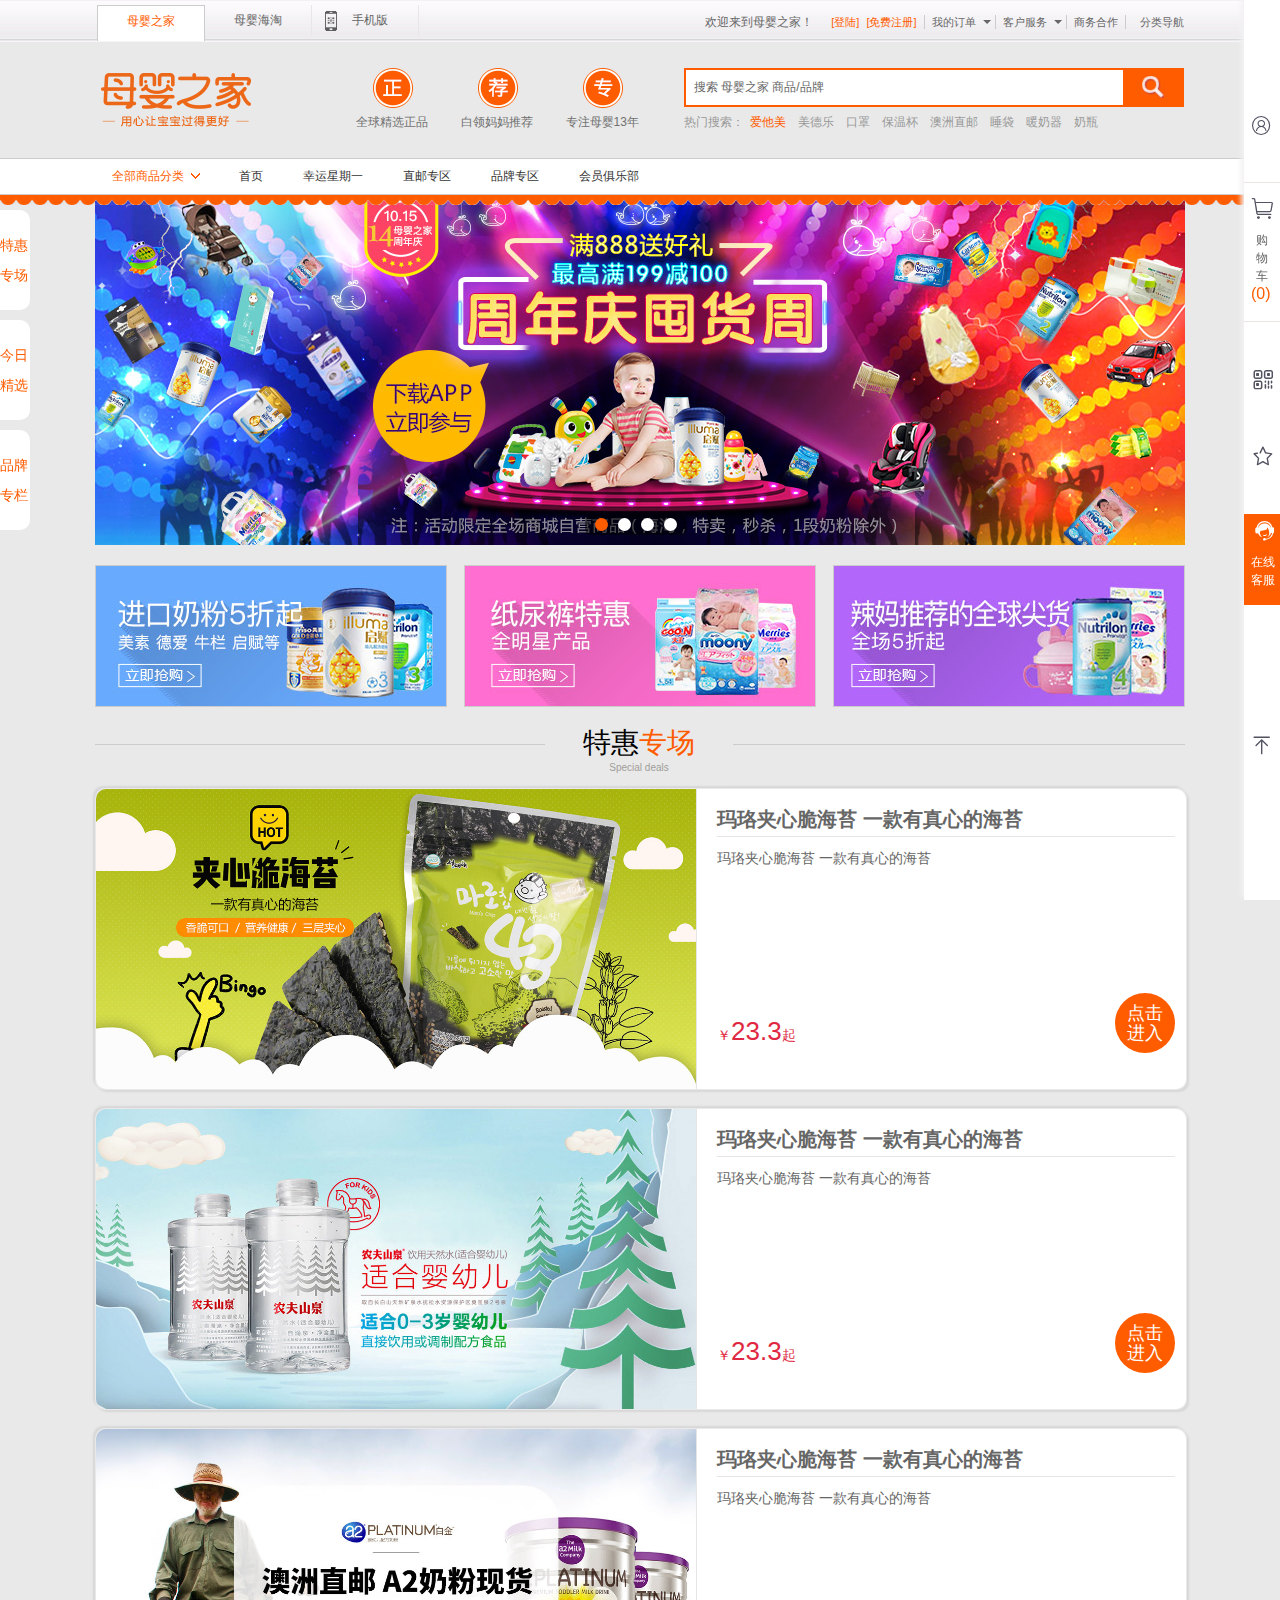
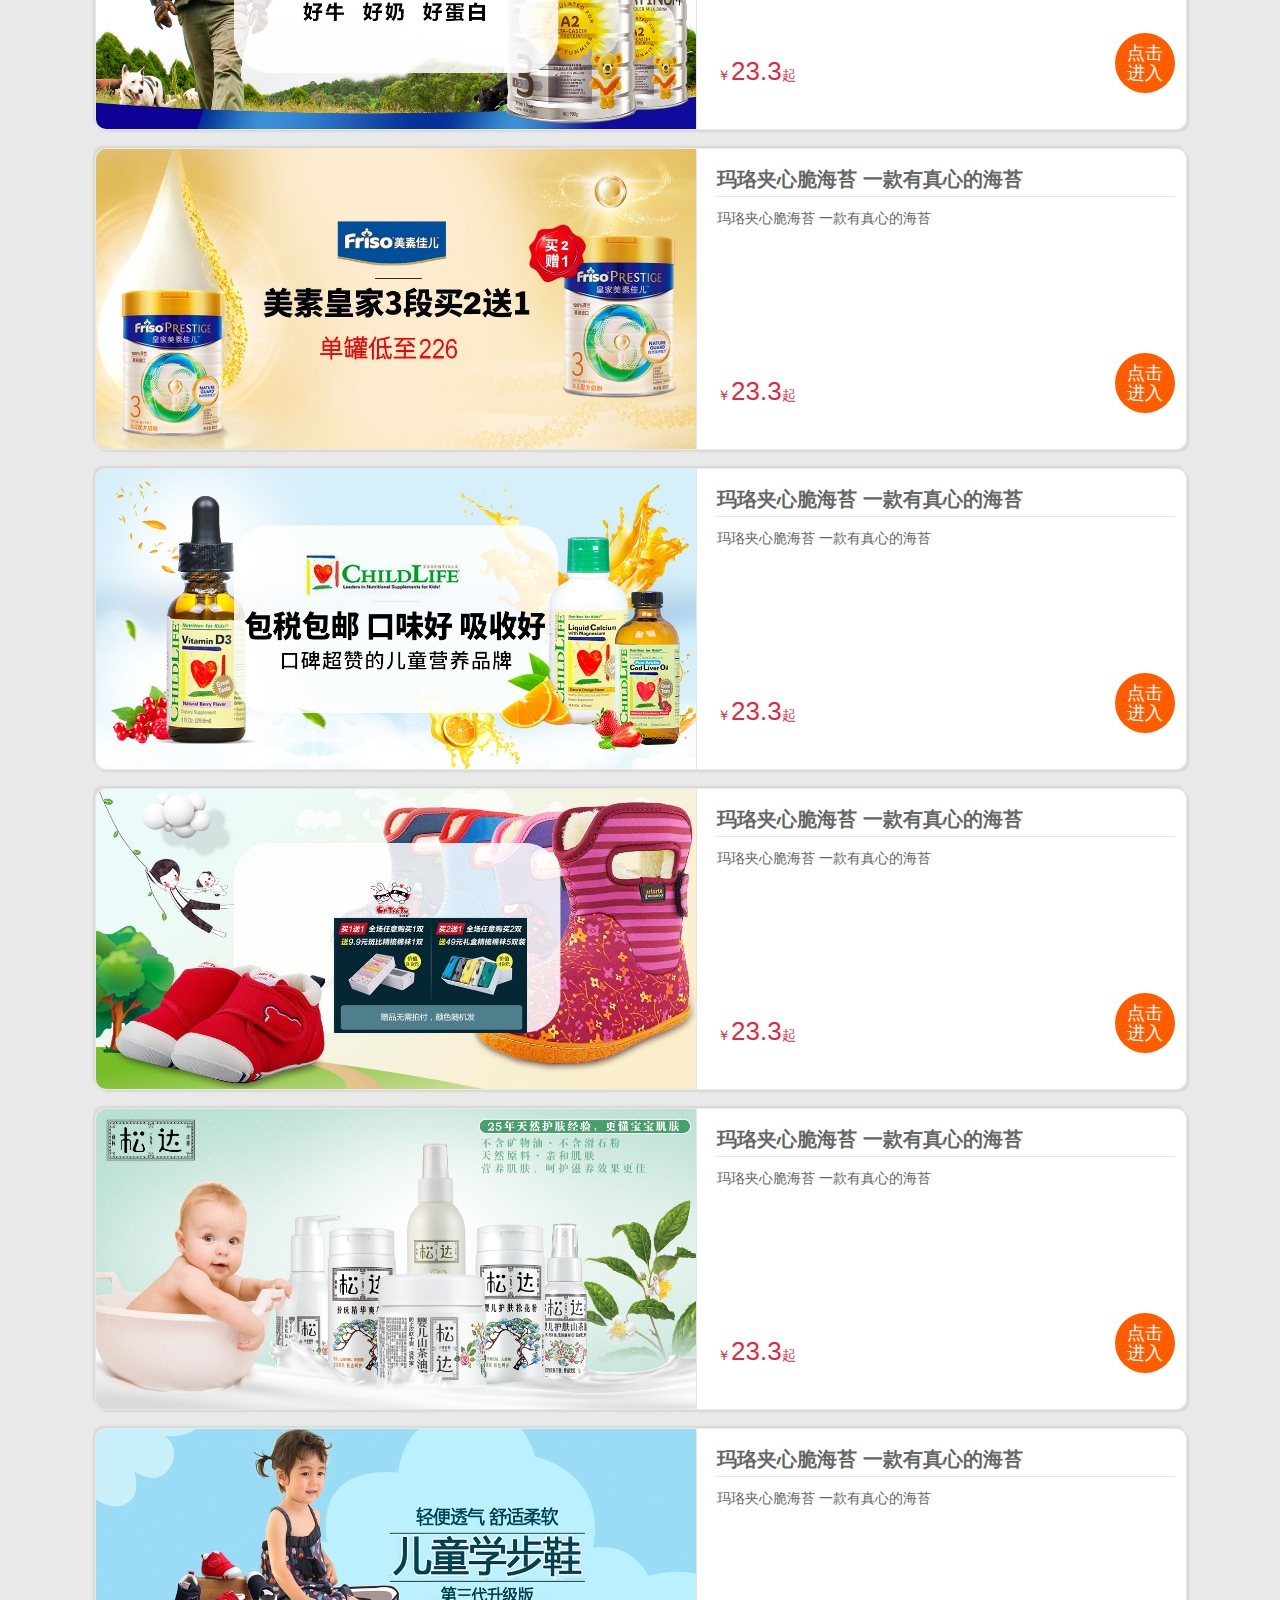
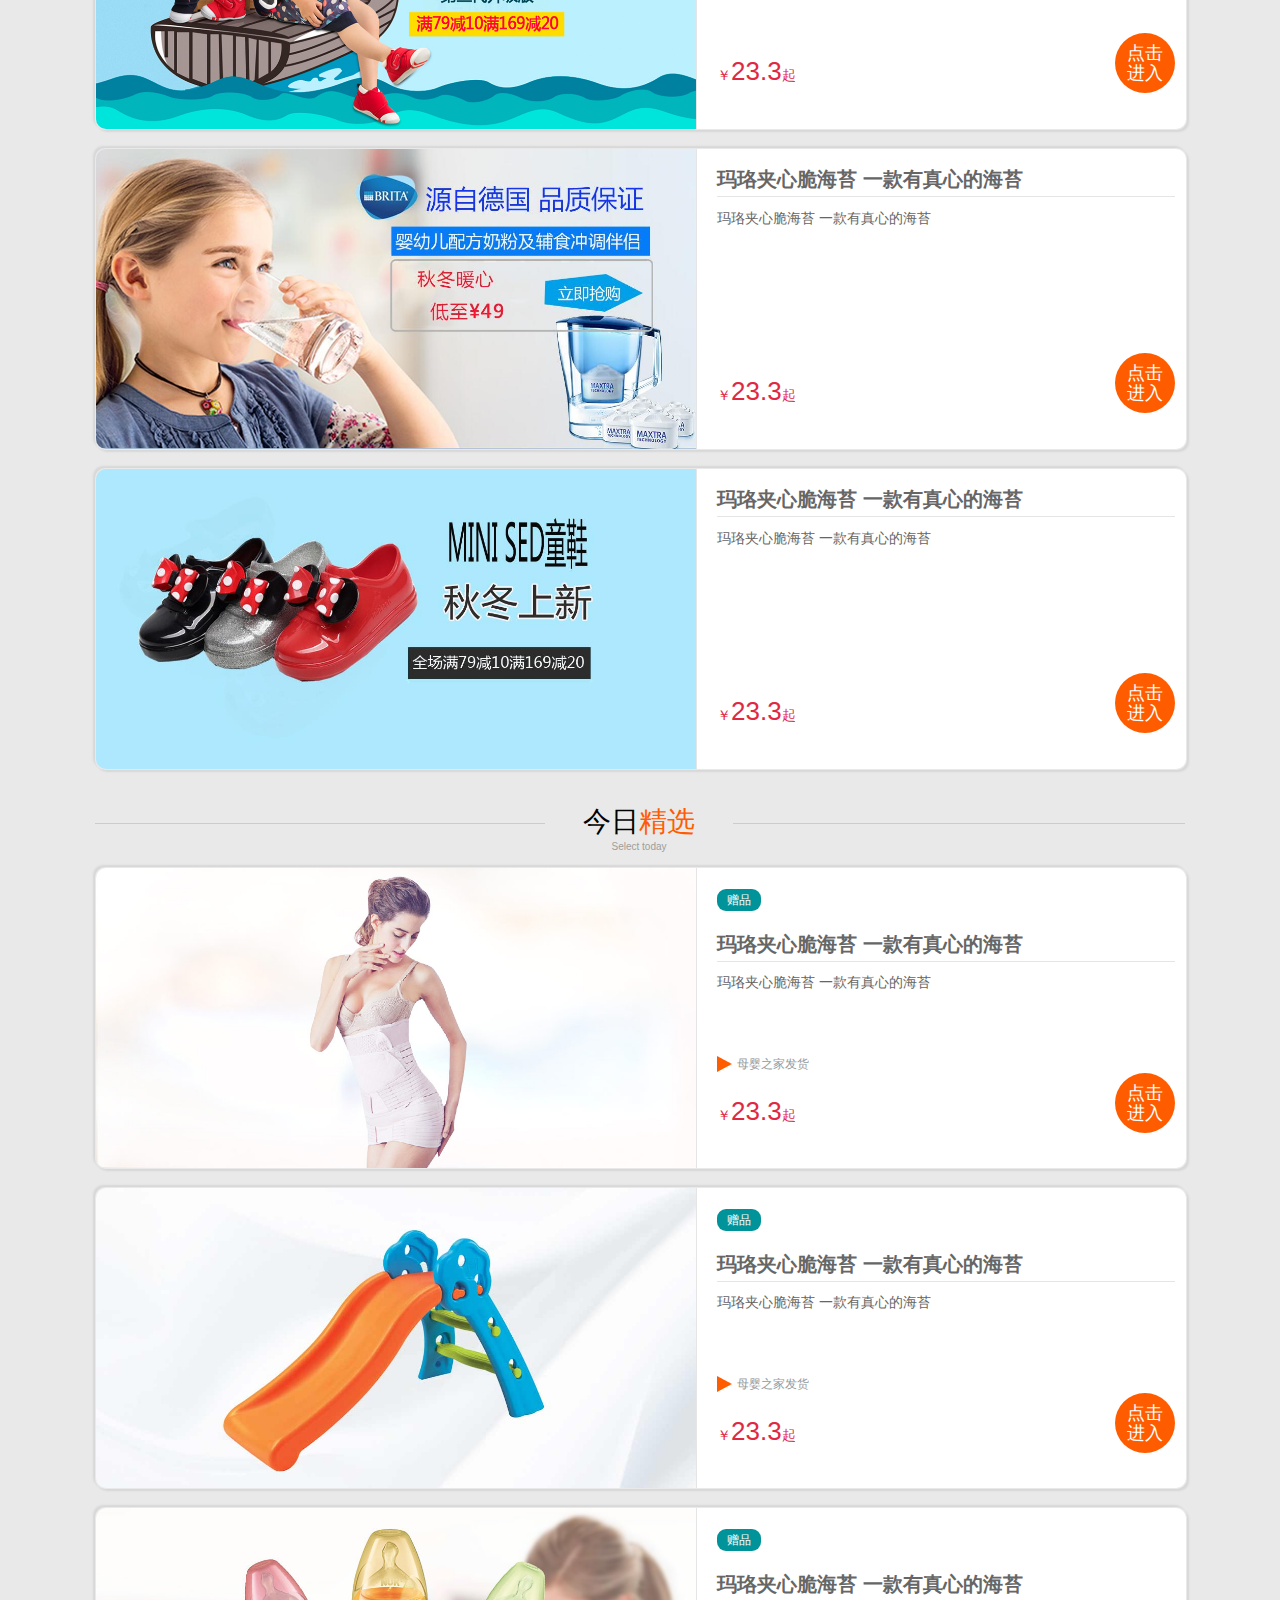
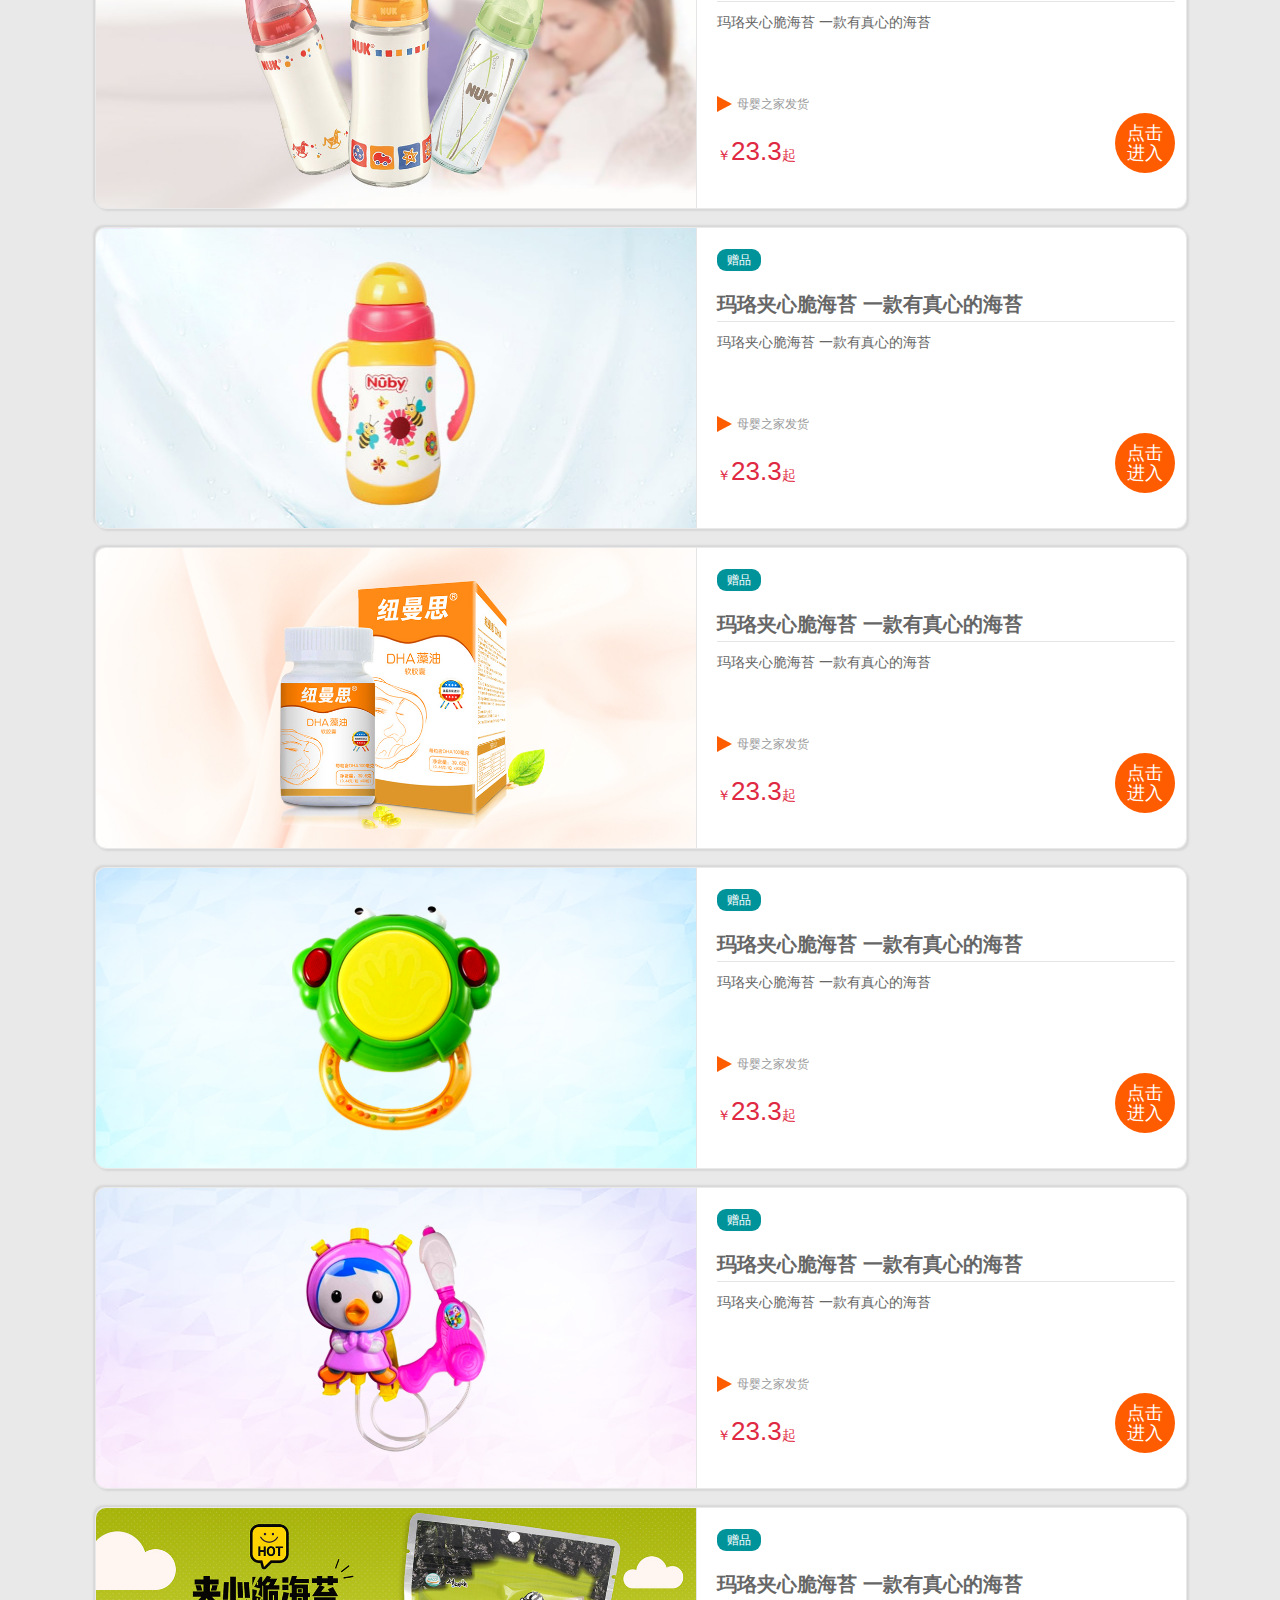
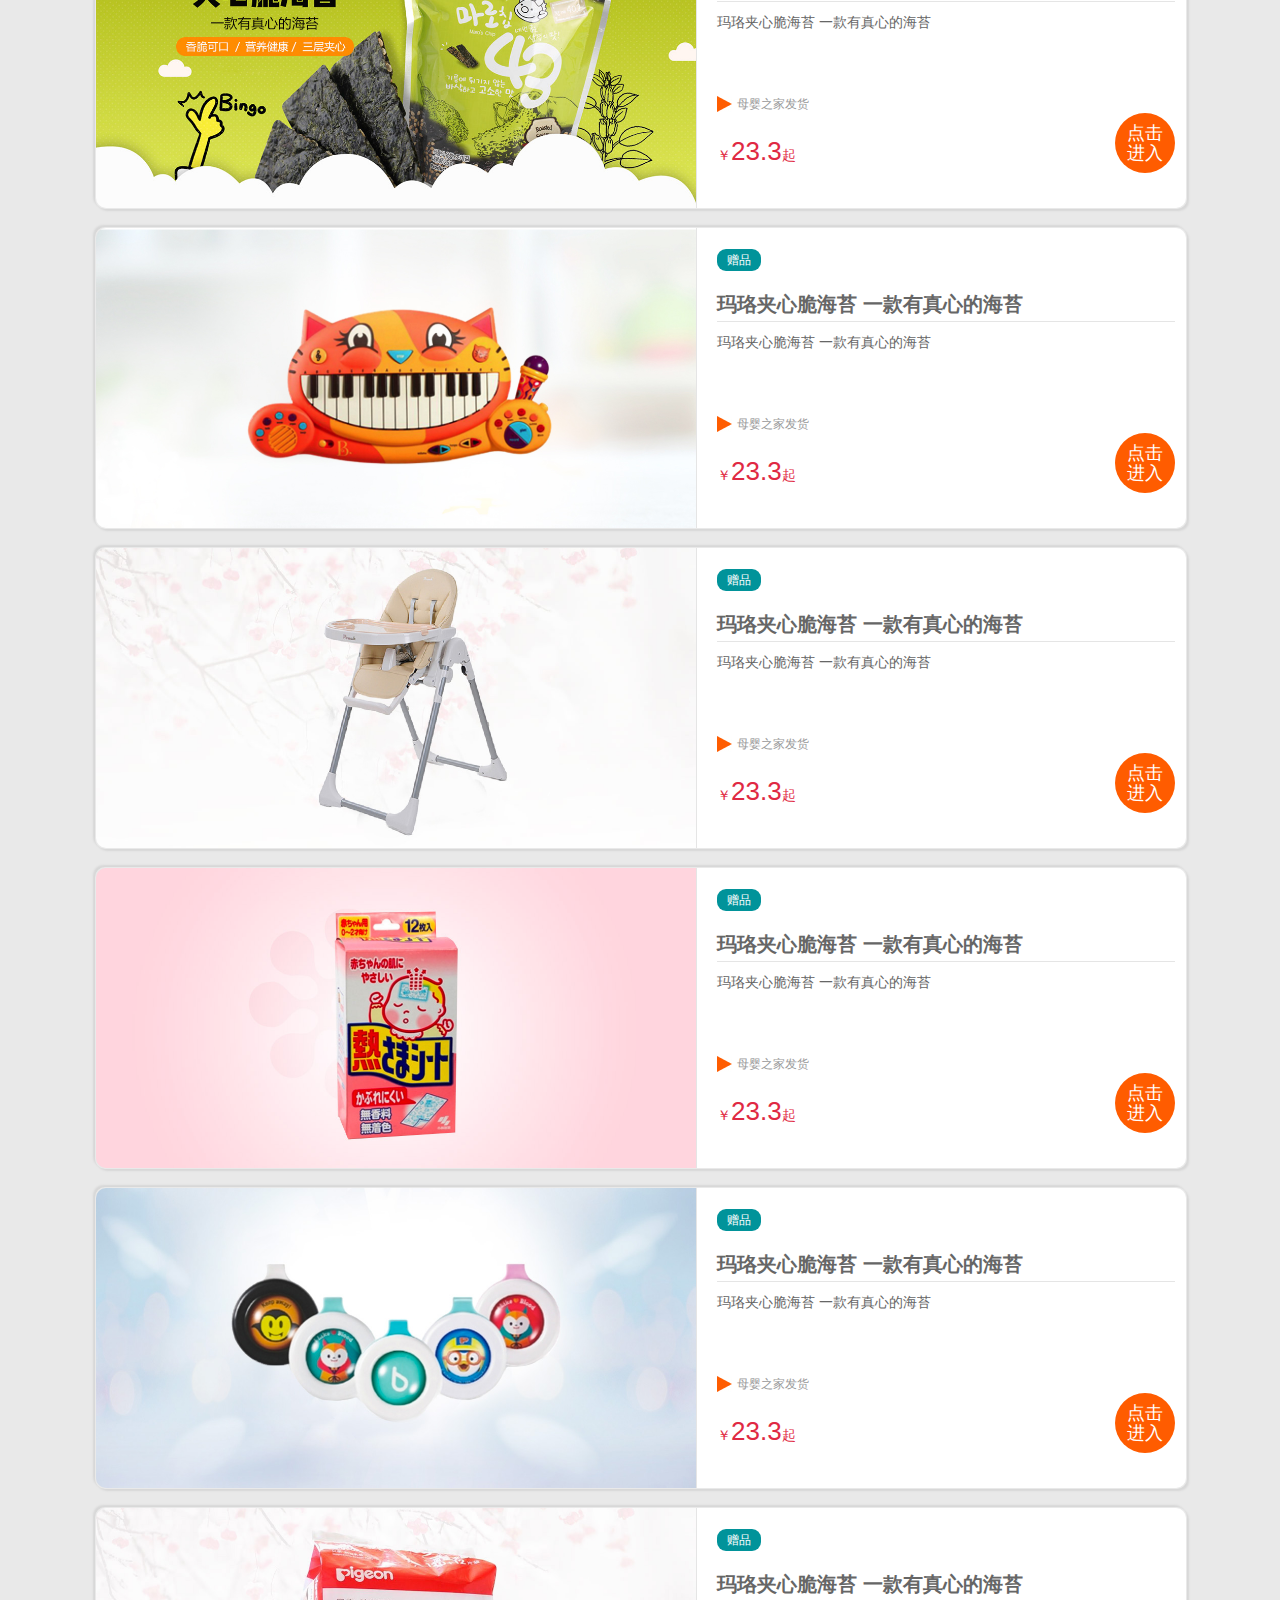
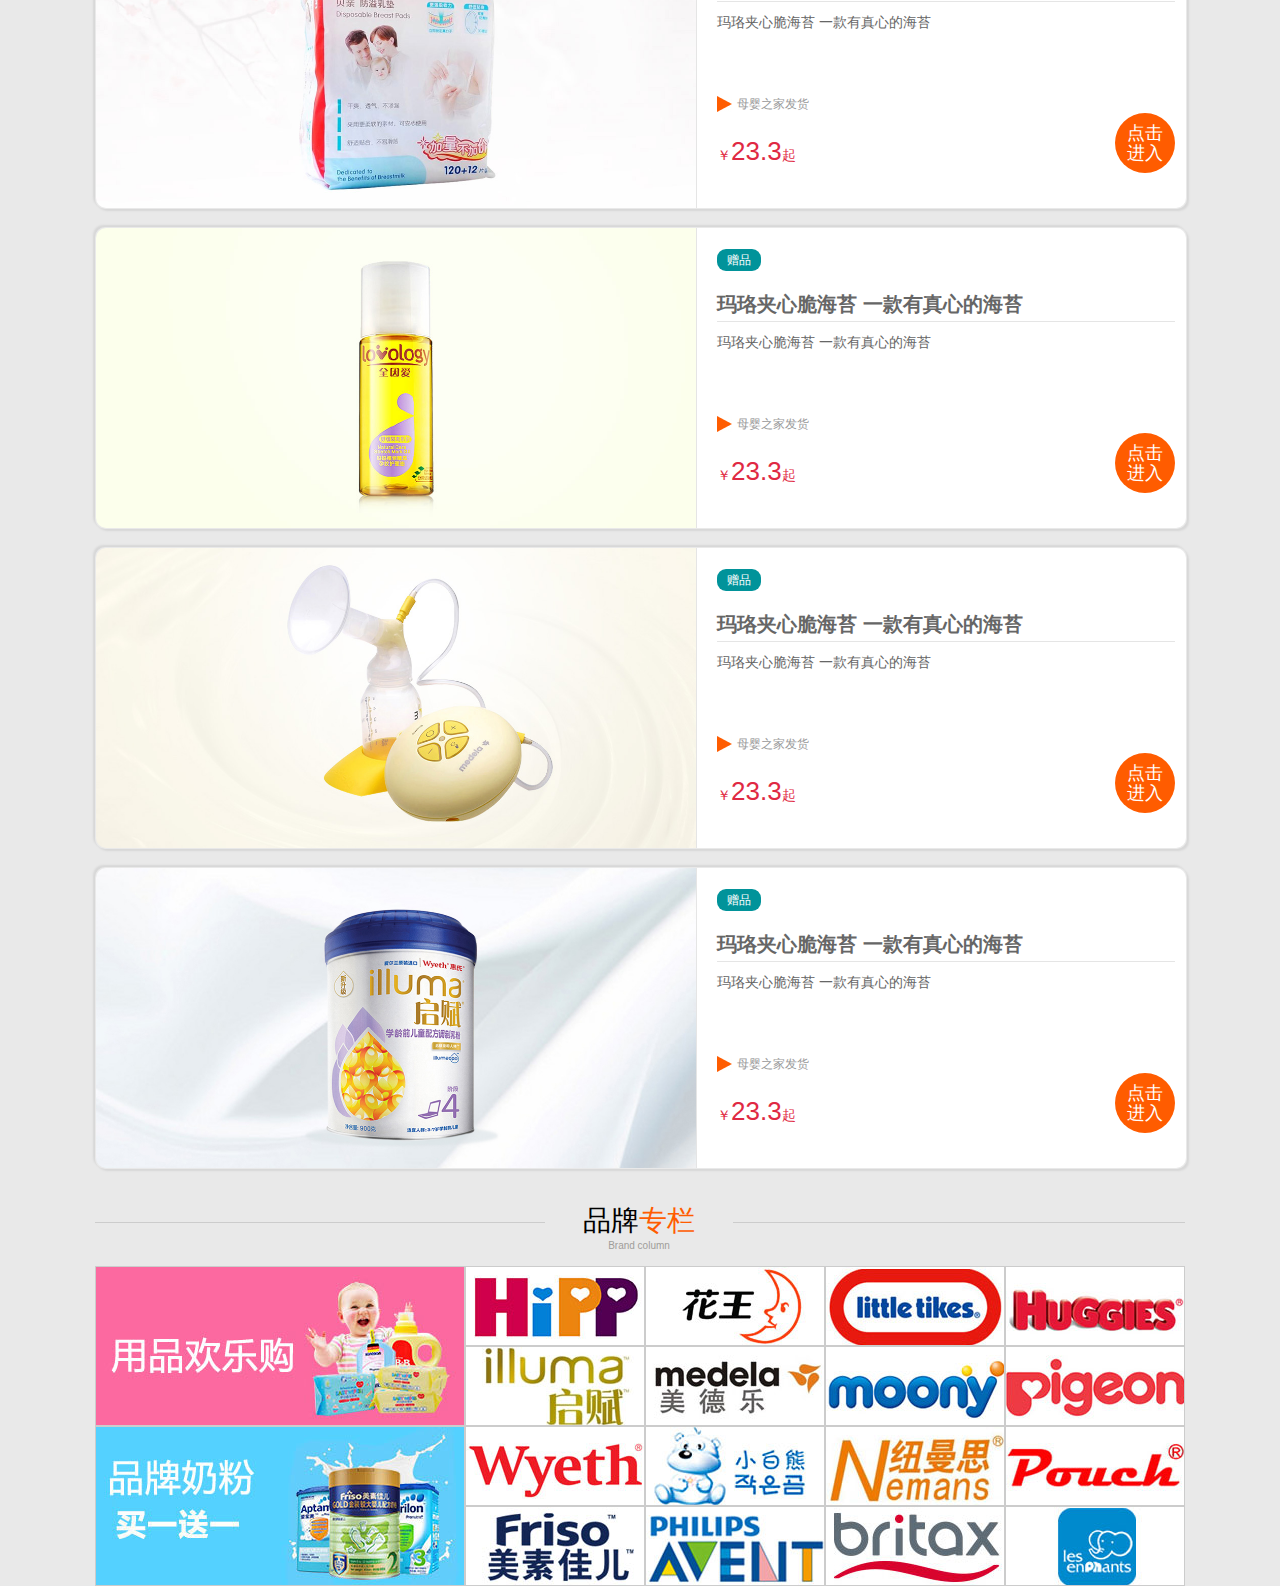
==== commit 8080df5e: "提交项目-2017-11-07-下午" ====
--- a/myzj-zuixin/html/index.html
+++ b/myzj-zuixin/html/index.html
@@ -6,39 +6,48 @@
 	<!--<link rel="stylesheet" type="text/css" href="../css/common.css"/>-->
 	<link rel="stylesheet" type="text/css" href="../css/index.css"/>
 	<link rel="stylesheet" type="text/css" href="../css/iconfont/iconfont.css">
-	<script src="../js/jquery-1.11.1.min.js"></script>
-	<script src="../js/index.js"></script>
+
 </head>
 <body>
 	<div class="aside">
 		<div class="asidebox">
-			<div class="person"><i class="iconfont icon-yonghu"></i></div>
-			<div class="shopCar"><i class="iconfont icon-gouwuche"></i><p>购物车</p><span>(0)</span></div>
-			<div class="ewm"><i class="iconfont icon-erweima"></i></div>
-			<div class="wjx"><i class="iconfont icon-wujiaoxing-copy"></i></div>
-			<div class="kefu"><i class="iconfont icon-kefu"></i><p>在线客服</p></div>
-			<div class="db"><i class="iconfont icon-dingbu"></i></div>
-			<div class="my">
-				<div></div>
-				<i class="iconfont icon-chahao"></i>
-				<img src="../Index-img/139.jpg" />
-				<p class="txt1">您好，母婴之家用户，请&ensp;<a href="#">登录</a>&ensp;&ensp;|&ensp;&ensp;<a href="#">注册</a></p>
-			</div>
-			<div class="my-car">
-				<div></div>
-				<p class="shop"><span>购物车</span><i class="iconfont icon-chahao"></i></p>
-				<img src="../Index-img/140.jpg" />
-				<p class="txt3">您的购物车还是空的去挑选喜欢的商品吧~</p>
-				<p class="txt4">您可能会喜欢</p>
-			</div>
-			<div class="my-two">
-				<div></div>
-				<i class="iconfont icon-chahao"></i>
-				<img src="../Index-img/139.jpg" />
-				<p class="txt1">您好，母婴之家用户，请&ensp;<a href="#">登录</a>&ensp;&ensp;|&ensp;&ensp;<a href="#">注册</a></p>
-			</div>
-			<div class="my-kefu"><div></div>客服</div>
-			<div class="my-top"><div></div>返回顶部</div>
+			<div class="person">
+				<a href="#" class="yonghu"><i class="iconfont icon-yonghu"></a></i>
+				<div class="my">
+					<div class="div"></div>
+					<a href="#"><i class="iconfont icon-chahao"></i></a>
+					<img src="../Index-img/139.jpg" />
+					<p class="txt1">您好，母婴之家用户，请&ensp;<a href="login.html">登录</a>&ensp;&ensp;|&ensp;&ensp;<a href="regist.html">注册</a></p>
+				</div>
+			</div>
+			<div class="shopCar">
+				<a href="#" class="gouwuche"><i class="iconfont icon-gouwuche"></i><span id="p">购物车</span><span class="number">(0)</span></a>
+				<div class="my-cars">
+					<div class="div"></div>
+					<p class="shop"><span>购物车</span><i class="iconfont icon-chahao"></i></p>
+					<img src="../Index-img/140.jpg" />
+					<p class="txt3">您的购物车还是空的去挑选喜欢的商品吧~</p>
+					<p class="txt4">您可能会喜欢</p>
+				</div>
+			</div>
+			<div class="ewm" ><a href="#" class="erweima"><i class="iconfont icon-erweima"></i></a></div>
+			<div class="wjx">
+				<a href="#" class="wujiaoxing"><i class="iconfont icon-wujiaoxing-copy"></i></a>
+				<div class="my-two">
+					<div class="div"></div>
+					<a href="#"><i class="iconfont icon-chahao"></i></a>
+					<img src="../Index-img/139.jpg" />
+					<p class="txt1">您好，母婴之家用户，请&ensp;<a href="login.html">登录</a>&ensp;|&ensp;<a href="regist.html">注册</a></p>
+				</div>
+			</div>
+			<div class="kefu">
+				<a href="#" class="inline-kf"><i class="iconfont icon-kefu"></i><span id="p">在线客服</span></a>
+				<div class="my-kefu"><div class="div"></div><a href="#" class="kf">客服</a></div>
+			</div>
+			<div class="db">
+				<a href="#" class="dingbu"><i class="iconfont icon-dingbu"></i></a>
+				<div class="my-top"><div class="div"></div><a href="#" class="call-back">返回顶部</a></div>
+			</div>
 		</div>
 	</div>
 	
@@ -46,7 +55,7 @@
 		<div class="headerbox">
 			<div class="header-top">
 				<div class="left">
-					<a href="http://127.0.0.1:8020/01cookie/myzj-zuixin/html/index.html" class="my">母婴之家</a>
+					<a href="index.html" class="my">母婴之家</a>
 					<a href="http://haitao.muyingzhijia.com/">母婴海淘</a>
 					<div class="lastbox">
 						<a href="#" class="last">
@@ -57,8 +66,8 @@
 				</div>
 				<div class="right">
 					<p>欢迎来到母婴之家！</p>
-					<a href="http://127.0.0.1:8020/01cookie/myzj-zuixin/html/login.html" class="login">[登陆]</a>
-					<a href="http://127.0.0.1:8020/01cookie/myzj-zuixin/html/regist.html" class="free">[免费注册]</a>
+					<a href="login.html" class="login">[登陆]</a>
+					<a href="regist.html" class="free">[免费注册]</a>
 					<li class="one">
 						<a href="#" class="link">我的订单<span></span></a>
 						<ul>
@@ -826,7 +835,7 @@
 			
 			
 			<ul class="navs">
-				<li><a href="#" class="first">首页</a></li>
+				<li><a href="index.html" class="first">首页</a></li>
 				<li><a href="#">幸运星期一</a></li>
 				<li class="more">
 					<a href="#">直邮专区</a>
@@ -957,9 +966,11 @@
 	</div>
 </body>
 </html>
-<script src="../js/header-tab.js"></script>
-<script src="../js/aside.js"></script>
 <script type="text/javascript">
 	$("#last").load("public.html .last");
 	$("#footer").load("common.html .footer");
-</script>+</script>
+<script src="../js/jquery-1.11.1.min.js"></script>
+<script src="../js/index.js"></script>
+<script src="../js/header-tab.js"></script>
+<script src="../js/aside.js"></script>--- a/myzj-zuixin/css/index.css
+++ b/myzj-zuixin/css/index.css
@@ -177,7 +177,7 @@
   right: 0;
   top: 0;
   z-index: 50;
-  cursor: pointer; }
+  box-shadow: -3px -3px 5px #f3f1f3; }
   .aside .asidebox {
     width: 36px;
     height: 688px;
@@ -185,55 +185,78 @@
     top: 0;
     bottom: 0;
     margin: auto; }
-  .aside div {
-    width: 22px;
-    margin: 0 auto; }
-    .aside div p {
-      font-size: 12px;
-      color: #666666;
-      width: 22px;
-      line-height: 18px;
-      text-align: center;
-      padding-top: 10px; }
   .aside .person {
-    margin-bottom: 40px;
-    padding-top: 6px;
-    padding-left: 4px;
-    width: 32px;
-    height: 30px; }
+    position: relative; }
+    .aside .person .yonghu {
+      margin-bottom: 40px;
+      padding-top: 6px;
+      width: 32px;
+      padding-left: 2px;
+      height: 30px;
+      display: block;
+      color: #535362;
+      cursor: pointer; }
   .aside .shopCar {
     width: 29px;
     height: 124px;
+    position: relative;
     padding-left: 7px;
     padding-top: 14px;
     border-top: 1px solid #eae5e1;
     border-bottom: 1px solid #eae5e1; }
-    .aside .shopCar span {
-      color: #ff5c00; }
+    .aside .shopCar .gouwuche {
+      color: #535362;
+      cursor: pointer; }
+      .aside .shopCar .gouwuche #p {
+        display: inline-block;
+        font-size: 12px;
+        color: #666666;
+        width: 22px;
+        line-height: 18px;
+        text-align: center;
+        padding-top: 10px; }
+      .aside .shopCar .gouwuche .number {
+        color: #ff5c00; }
   .aside .kefu {
     width: 36px;
     height: 86px;
     color: white;
     padding-top: 5px;
+    position: relative;
     background: #ff5c00; }
+    .aside .kefu .inline-kf {
+      color: white;
+      cursor: pointer; }
+      .aside .kefu .inline-kf #p {
+        display: inline-block;
+        padding-left: 4px;
+        line-height: 18px;
+        text-align: center;
+        padding-top: 10px;
+        width: 30px;
+        color: white;
+        font-size: 12px; }
     .aside .kefu .icon-kefu {
       padding-left: 10px; }
-    .aside .kefu p {
-      width: 26px;
-      color: white;
-      margin: 0 auto; }
   .aside .ewm {
     margin: 40px 0;
     padding-top: 6px;
     padding-left: 8px;
     width: 28px;
     height: 30px; }
+    .aside .ewm .erweima {
+      color: #535362;
+      cursor: pointer; }
   .aside .wjx {
+    position: relative;
     padding-top: 6px;
     padding-left: 8px;
     width: 28px;
     height: 30px;
     margin-bottom: 40px; }
+    .aside .wjx .wujiaoxing {
+      color: #535362;
+      cursor: pointer; }
   .aside .db {
     position: absolute;
     left: 0;
@@ -242,17 +265,21 @@
     width: 29px;
     height: 31px;
     bottom: 30px; }
+    .aside .db .dingbu {
+      color: #535362;
+      cursor: pointer; }
   .aside .iconfont {
     font-size: 22px; }
   .aside .my {
+    padding-top: 10px;
     position: absolute;
     width: 288px;
-    height: 160px;
+    height: 150px;
     left: -320px;
     top: 0;
     background: white;
     display: none; }
-    .aside .my div {
+    .aside .my .div {
       position: absolute;
       right: -12px;
       top: 12px;
@@ -261,26 +288,29 @@
       border: 6px solid transparent;
       border-left-color: white; }
     .aside .my i {
-      padding-top: 10px;
-      padding-left: 255px; }
+      padding-left: 255px;
+      color: #605f67; }
     .aside .my img {
       display: block;
       margin: 0 auto; }
     .aside .my .txt1 {
-      width: 215px;
-      margin: 0 auto;
+      width: 238px;
+      font-size: 12px;
+      margin: 15px auto 0;
       color: #525261; }
       .aside .my .txt1 a {
+        display: inline-block;
         color: #ff5c00; }
   .aside .my-two {
+    padding-top: 10px;
     position: absolute;
     width: 288px;
-    height: 160px;
+    height: 150px;
     left: -320px;
-    top: 332px;
+    top: 0;
     background: white;
     display: none; }
-    .aside .my-two div {
+    .aside .my-two .div {
       position: absolute;
       right: -12px;
       top: 12px;
@@ -289,14 +319,15 @@
       border: 6px solid transparent;
       border-left-color: white; }
     .aside .my-two i {
-      padding-top: 10px;
-      padding-left: 255px; }
+      padding-left: 255px;
+      color: #605f67; }
     .aside .my-two img {
       display: block;
       margin: 0 auto; }
     .aside .my-two .txt1 {
-      width: 215px;
-      margin: 0 auto;
+      font-size: 12px;
+      width: 238px;
+      margin: 15px auto 0;
       color: #525261; }
       .aside .my-two .txt1 a {
         color: #ff5c00; }
@@ -305,14 +336,13 @@
     height: 36px;
     position: absolute;
     left: -100px;
-    top: 408px;
-    color: #535362;
+    top: 0;
     font-size: 12px;
     line-height: 36px;
     background: white;
     padding-left: 27px;
     display: none; }
-    .aside .my-kefu div {
+    .aside .my-kefu .div {
       position: absolute;
       right: -12px;
       top: 12px;
@@ -320,19 +350,20 @@
       height: 0;
       border: 6px solid transparent;
       border-left-color: white; }
+    .aside .my-kefu a {
+      color: #535362; }
   .aside .my-top {
     width: 66px;
     height: 36px;
     position: absolute;
     left: -100px;
-    bottom: 30px;
-    color: #535362;
+    top: 0;
     font-size: 12px;
     line-height: 36px;
     background: white;
     padding-left: 12px;
     display: none; }
-    .aside .my-top div {
+    .aside .my-top .div {
       position: absolute;
       right: -12px;
       top: 12px;
@@ -340,16 +371,18 @@
       height: 0;
       border: 6px solid transparent;
       border-left-color: white; }
-  .aside .my-car {
+    .aside .my-top a {
+      color: #535362; }
+  .aside .my-cars {
     width: 264px;
-    height: 100%;
+    height: 500px;
     padding: 0 12px;
     background: white;
     display: none;
     position: absolute;
-    left: -320px;
-    top: 0; }
-    .aside .my-car div {
+    left: 0px;
+    top: 0px; }
+    .aside .my-cars .div {
       position: absolute;
       right: -12px;
       top: 12px;
@@ -357,28 +390,28 @@
       height: 0;
       border: 6px solid transparent;
       border-left-color: white; }
-    .aside .my-car .shop {
+    .aside .my-cars .shop {
       width: 288px;
       height: 46px;
       line-height: 46px;
       border-bottom: 1px solid #eeeeee;
       text-align: left; }
-      .aside .my-car .shop span {
+      .aside .my-cars .shop span {
         color: #333333;
         font-size: 16px; }
-      .aside .my-car .shop i {
+      .aside .my-cars .shop i {
         padding-top: 5px;
         padding-left: 198px; }
-    .aside .my-car img {
+    .aside .my-cars img {
       display: block;
       margin: 30px auto 0; }
-    .aside .my-car .txt3 {
+    .aside .my-cars .txt3 {
       width: 124px;
       color: #444;
       font-size: 12px;
       line-height: 20px;
       margin: 15px auto; }
-    .aside .my-car .txt4 {
+    .aside .my-cars .txt4 {
       border-top: 1px solid #eeeeee;
       height: 46px;
       line-height: 46px;
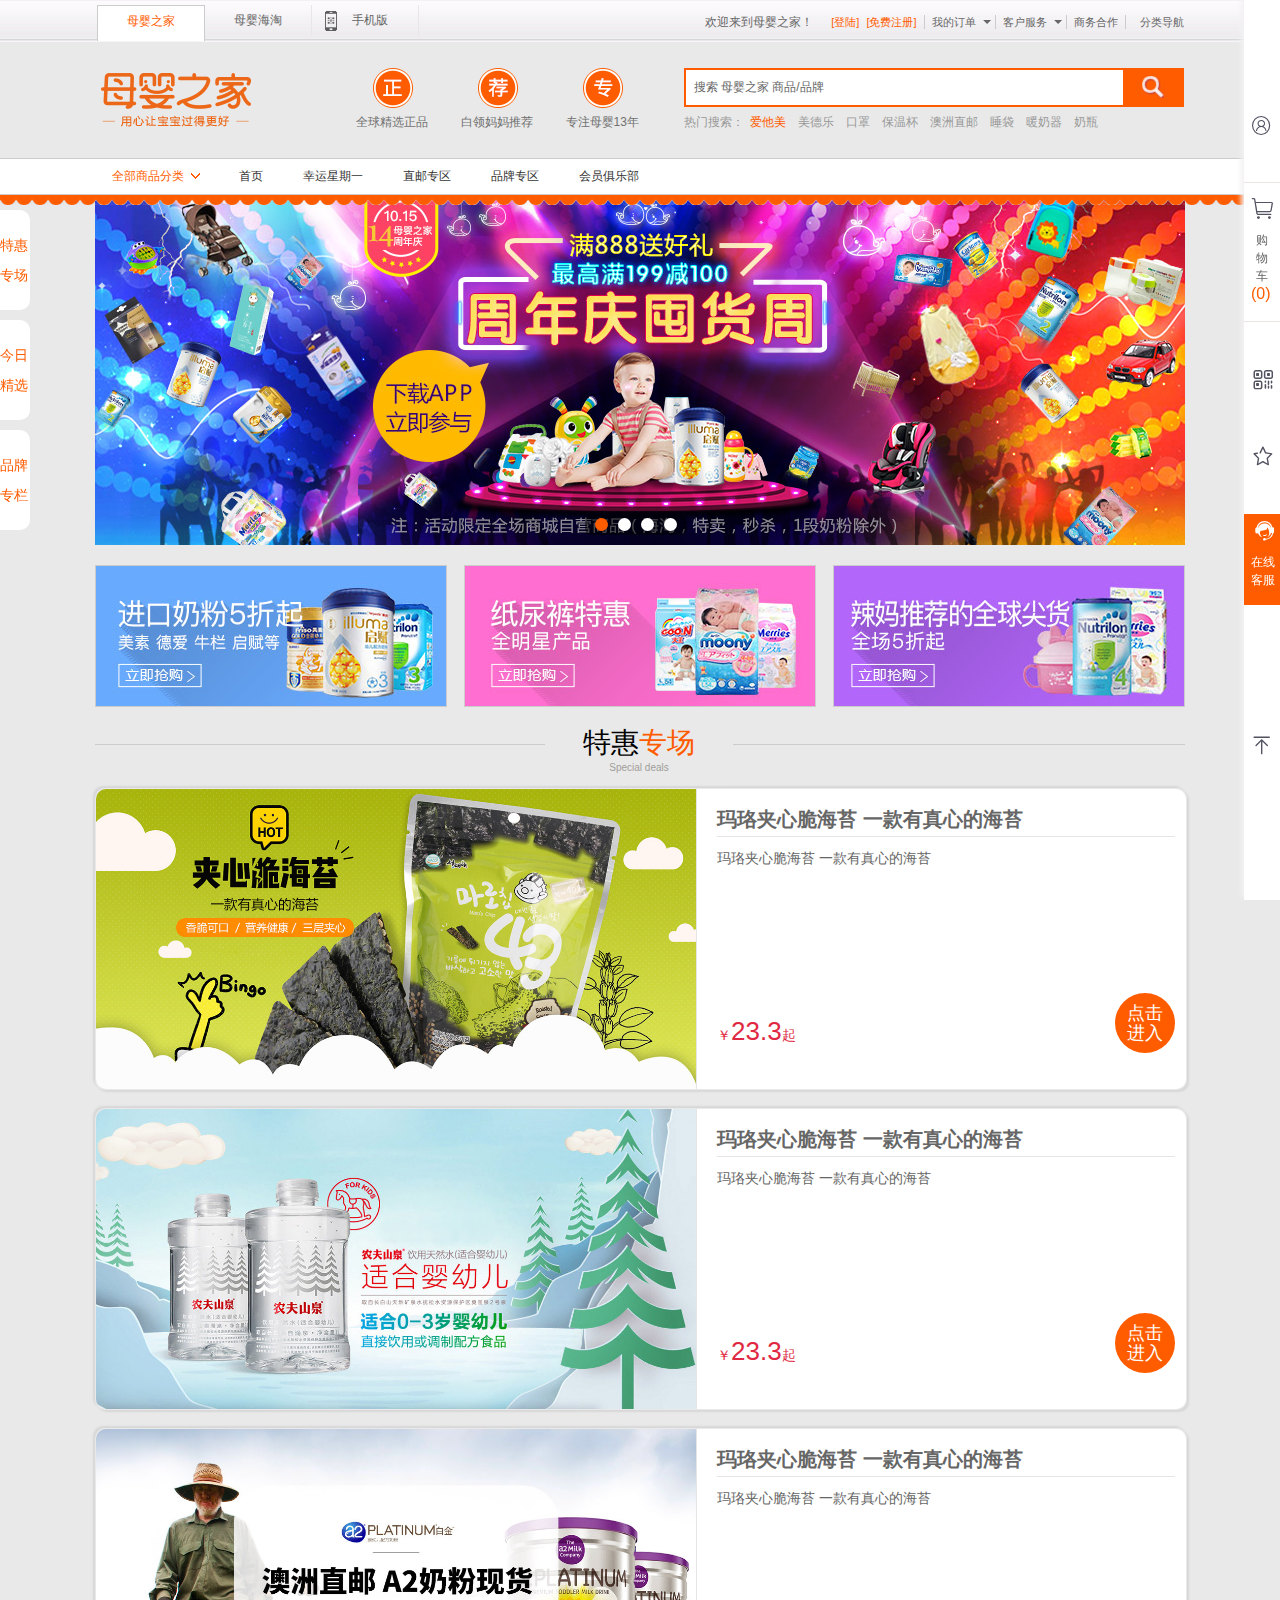
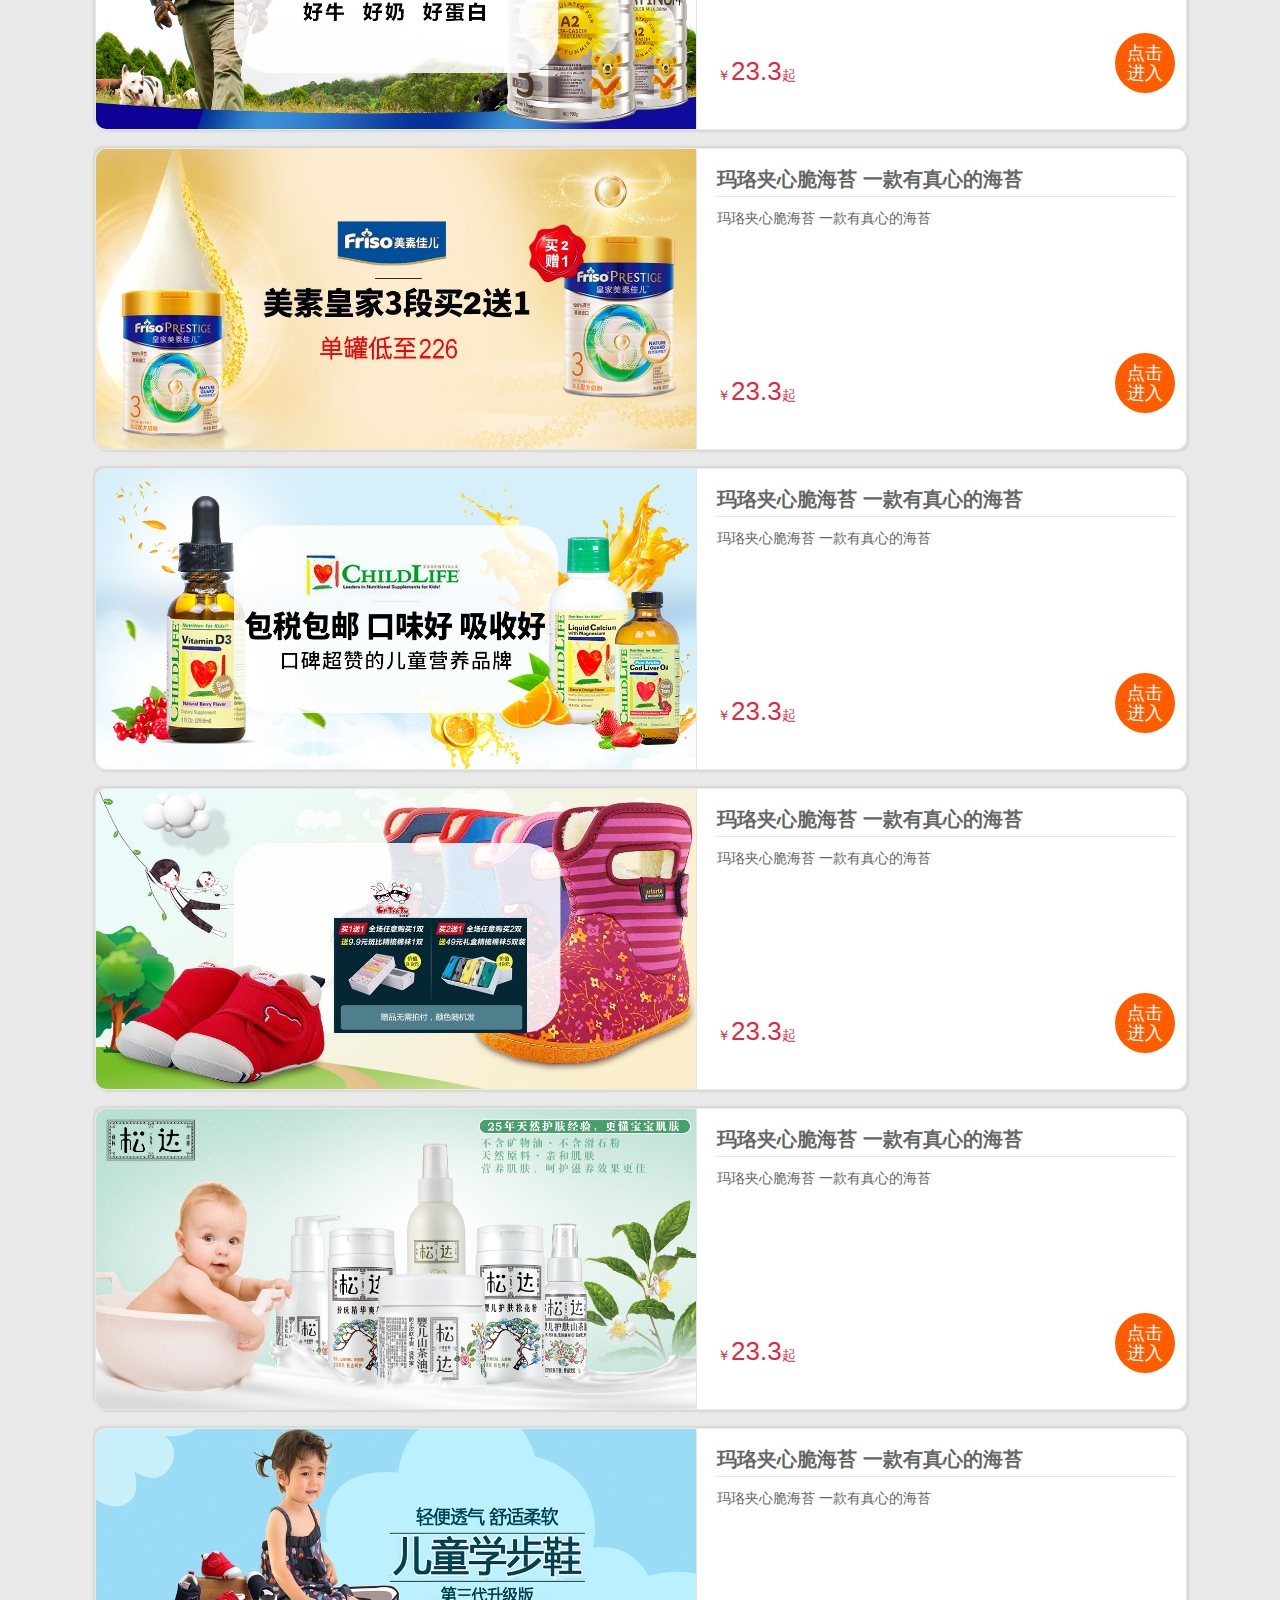
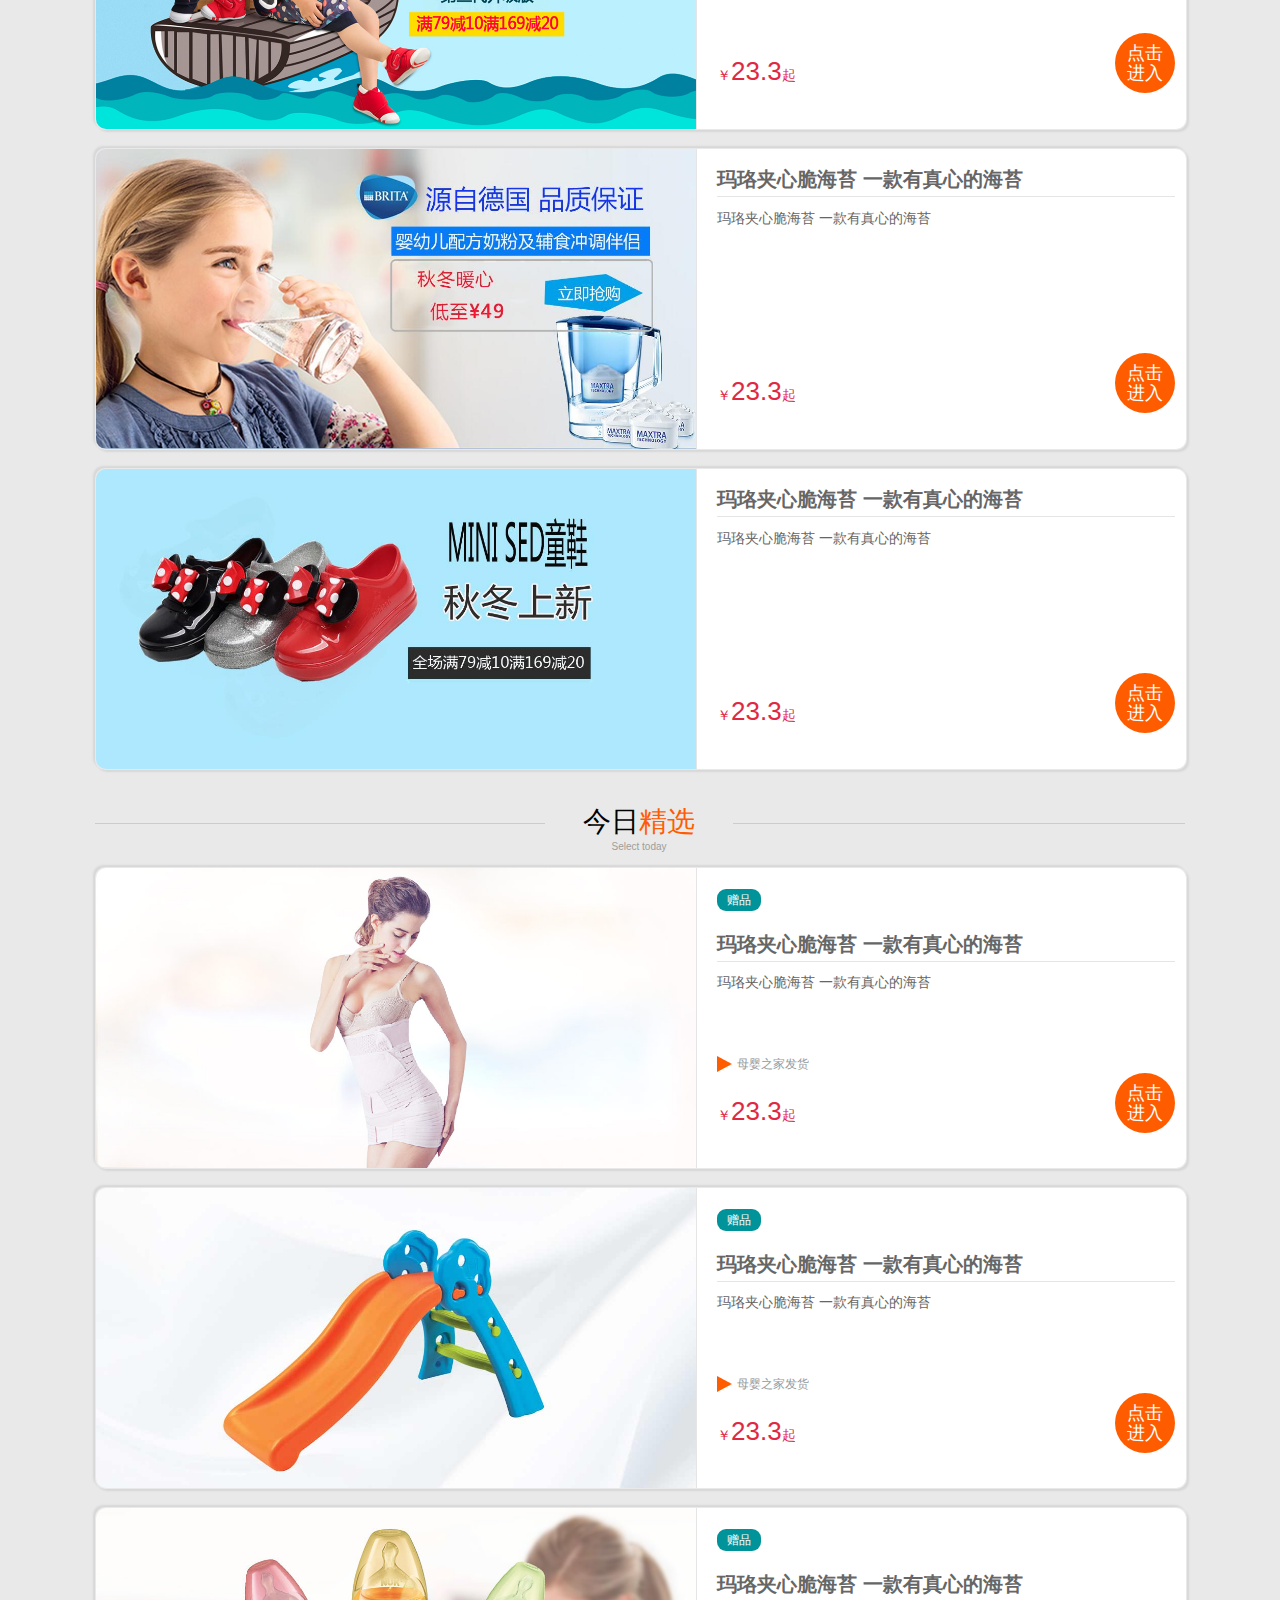
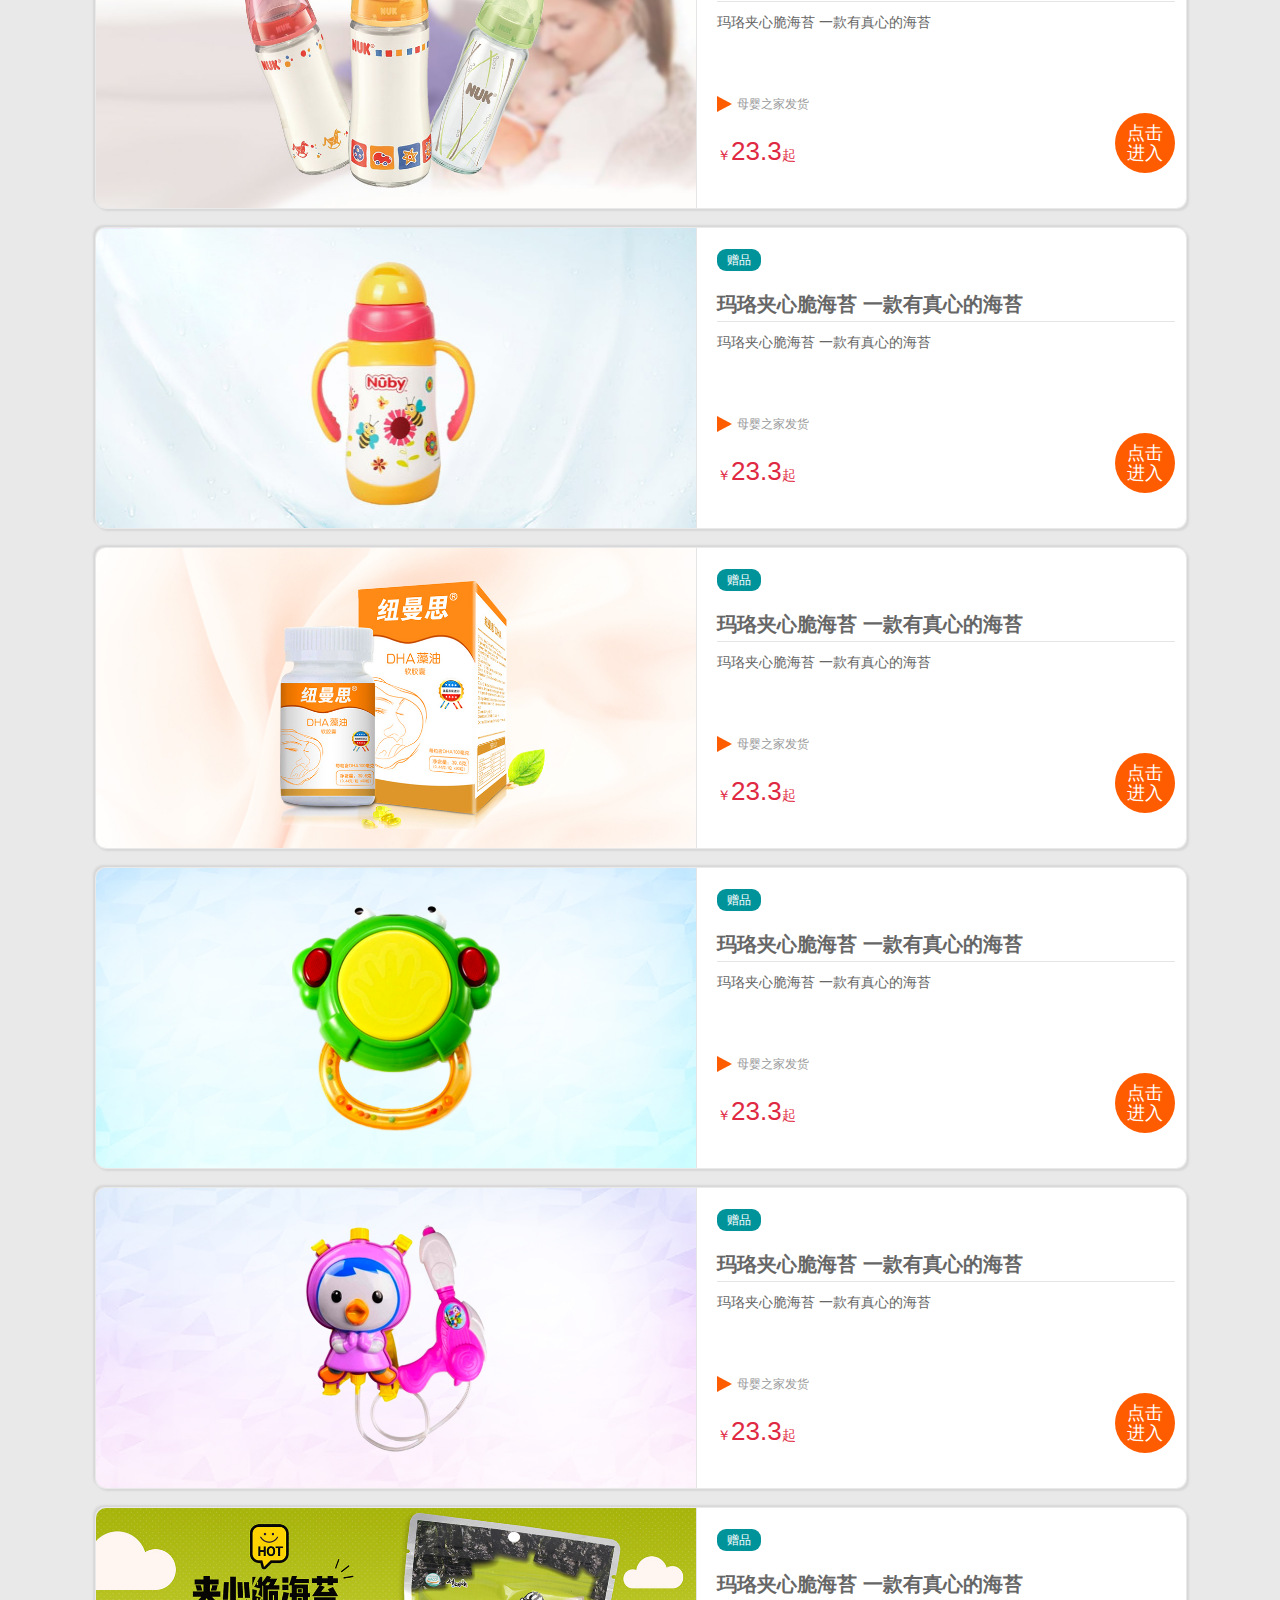
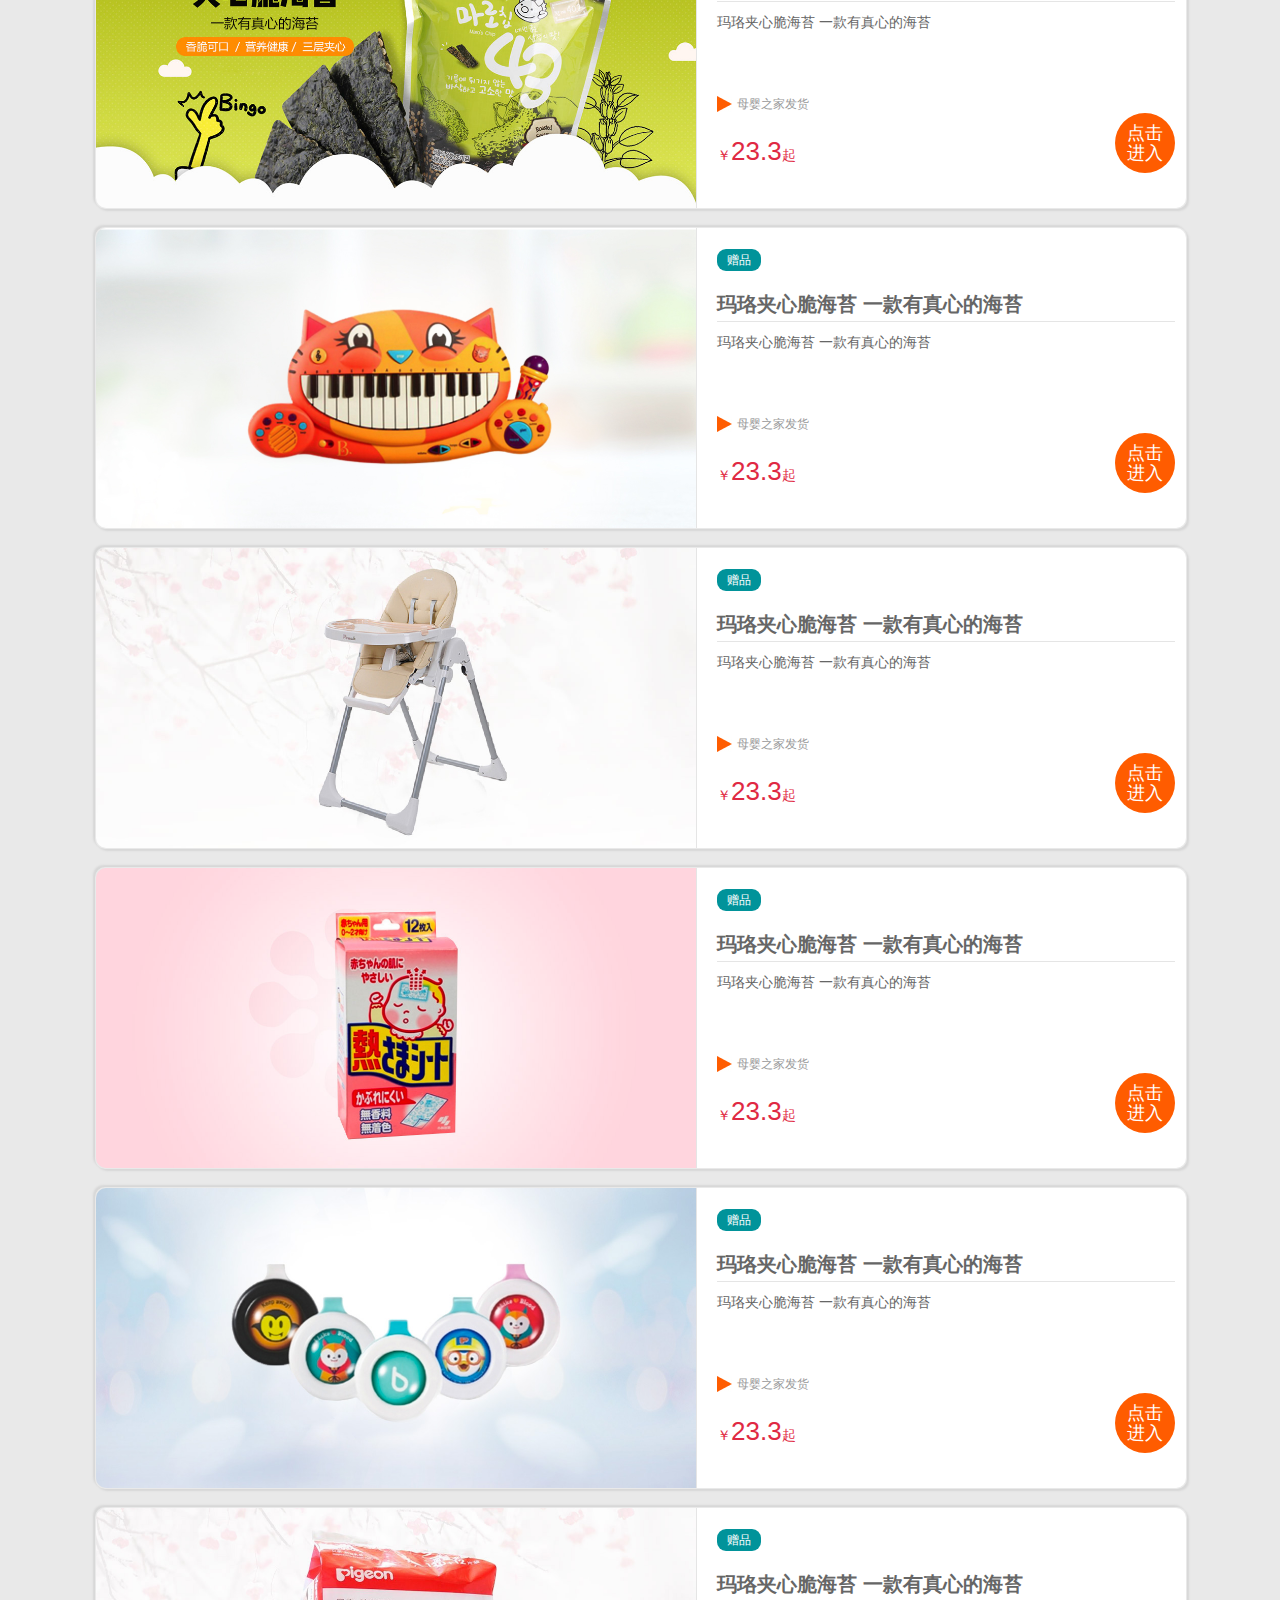
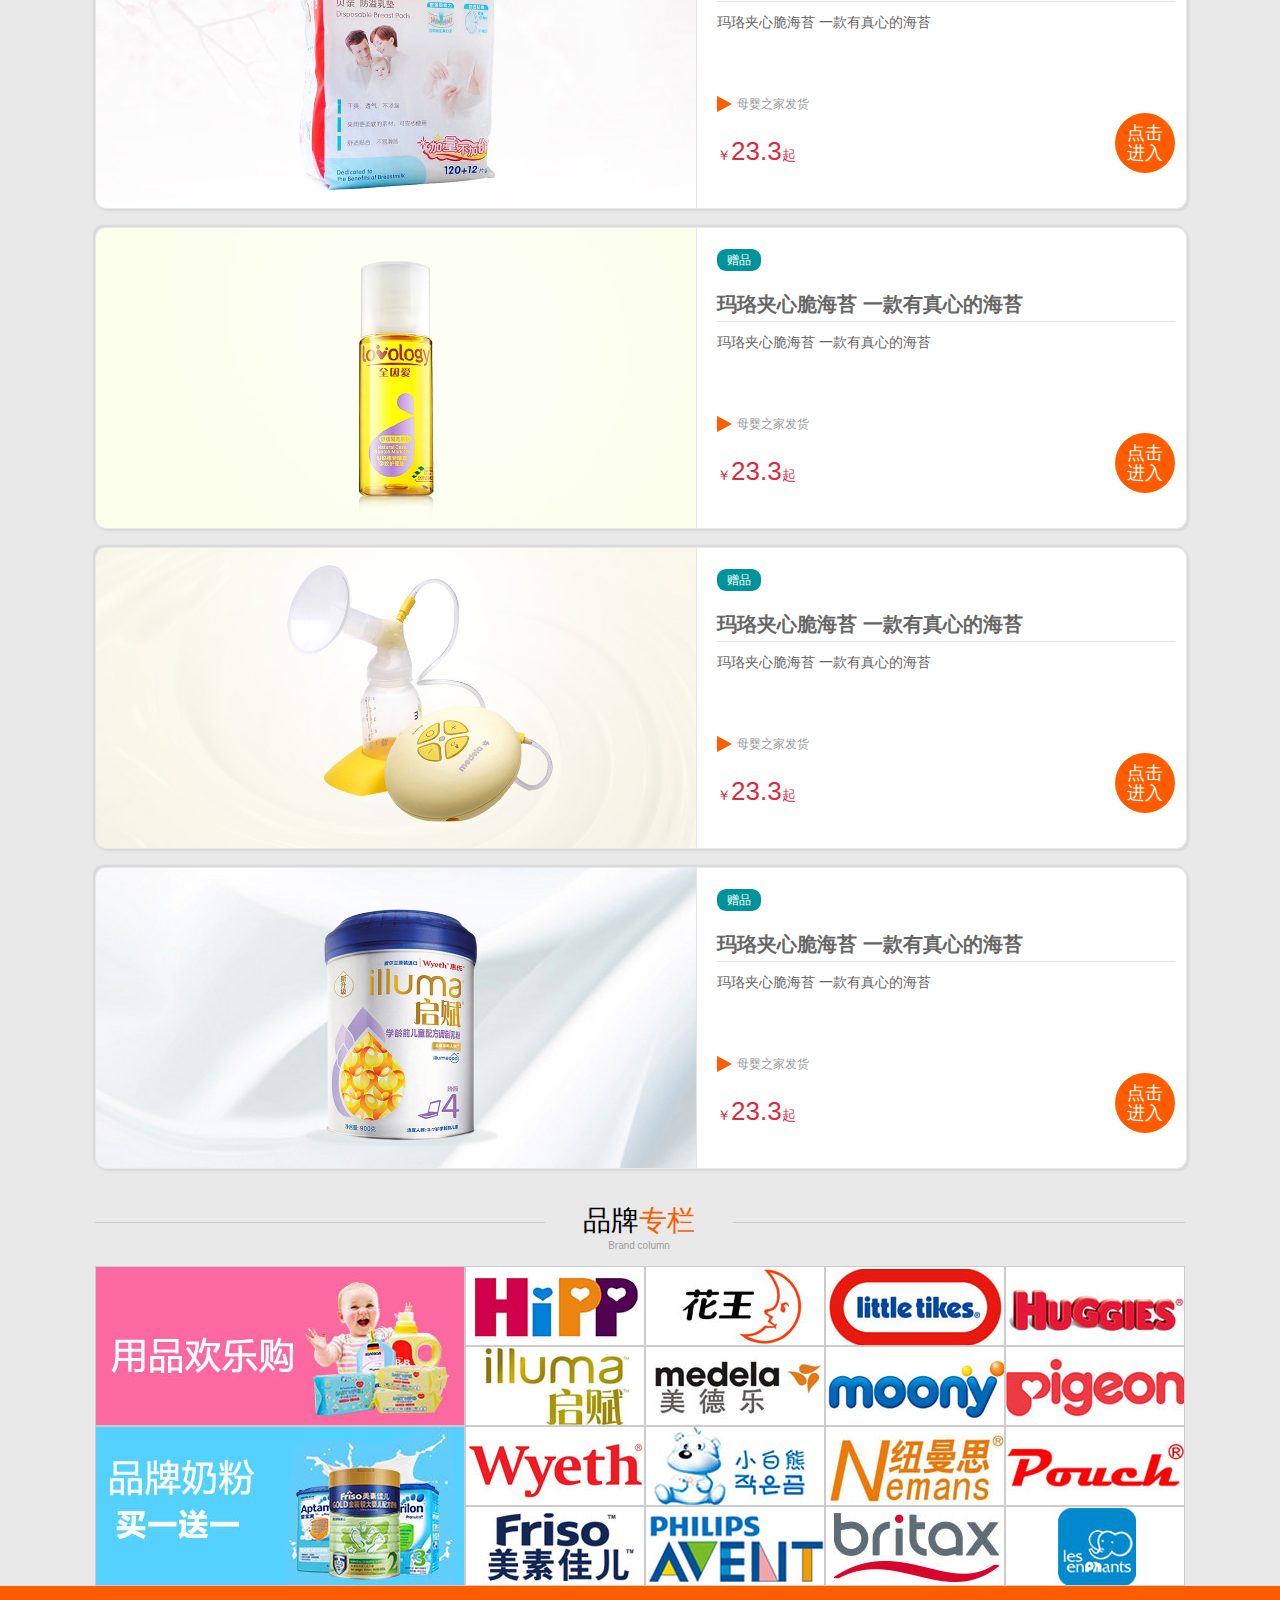
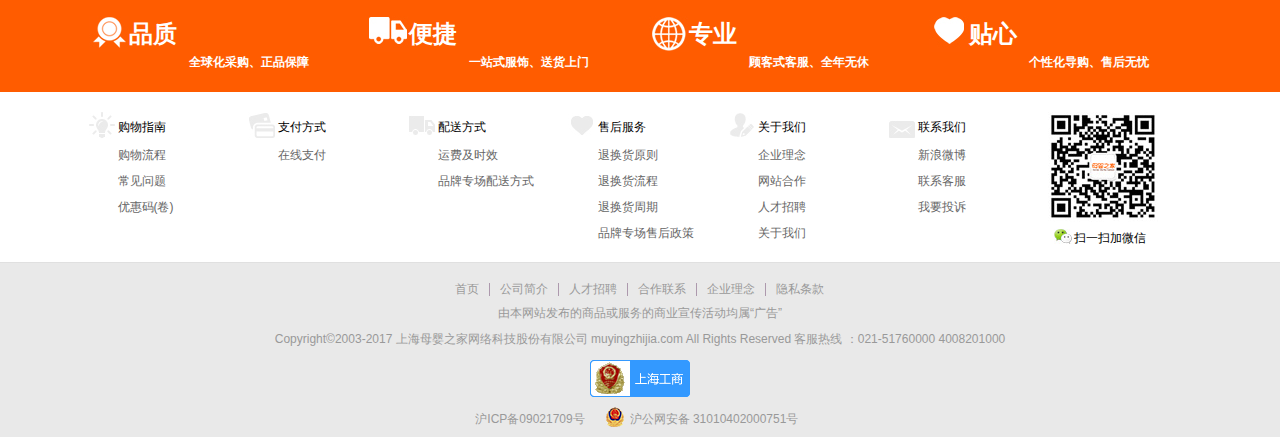
==== commit e20057f1: "修改了登录注册页" ====
--- a/myzj-zuixin/html/index.html
+++ b/myzj-zuixin/html/index.html
@@ -966,11 +966,11 @@
 	</div>
 </body>
 </html>
+<script src="../js/jquery-1.11.1.min.js"></script>
 <script type="text/javascript">
 	$("#last").load("public.html .last");
 	$("#footer").load("common.html .footer");
 </script>
-<script src="../js/jquery-1.11.1.min.js"></script>
 <script src="../js/index.js"></script>
 <script src="../js/header-tab.js"></script>
 <script src="../js/aside.js"></script>